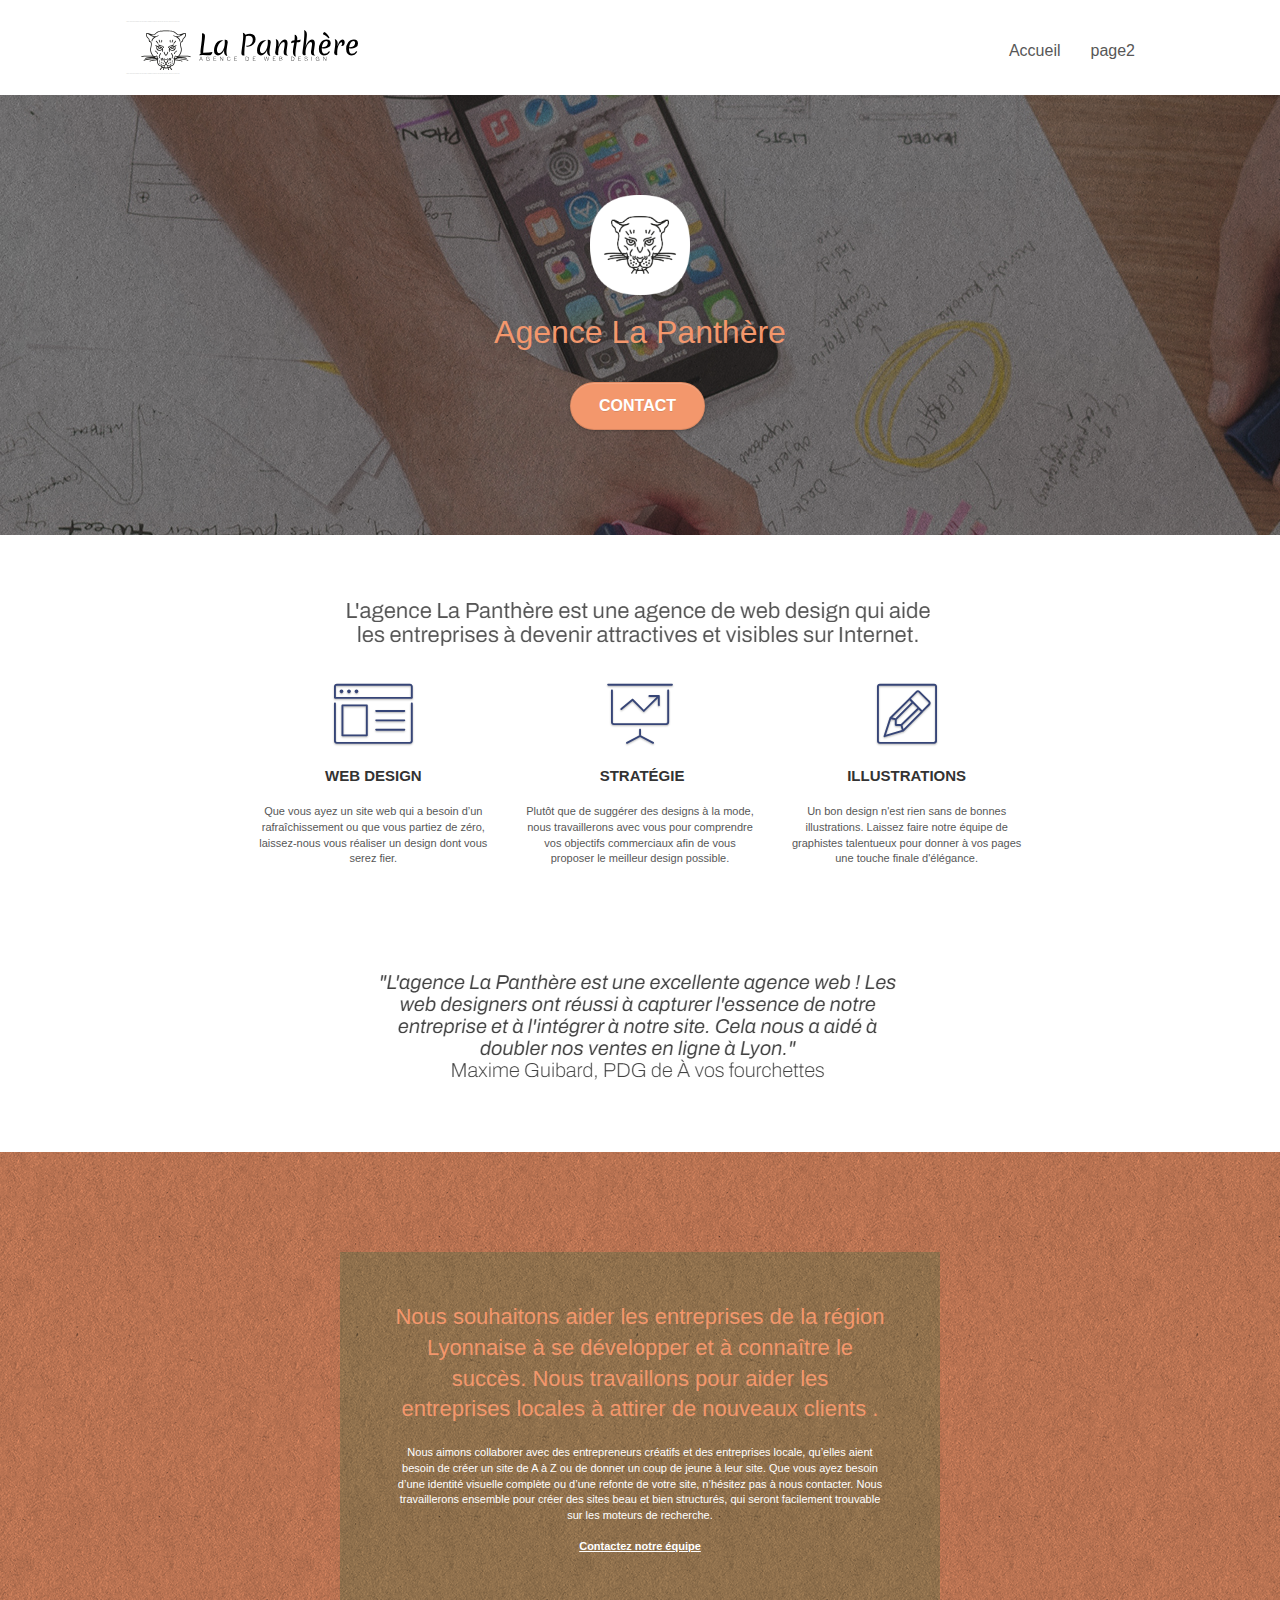
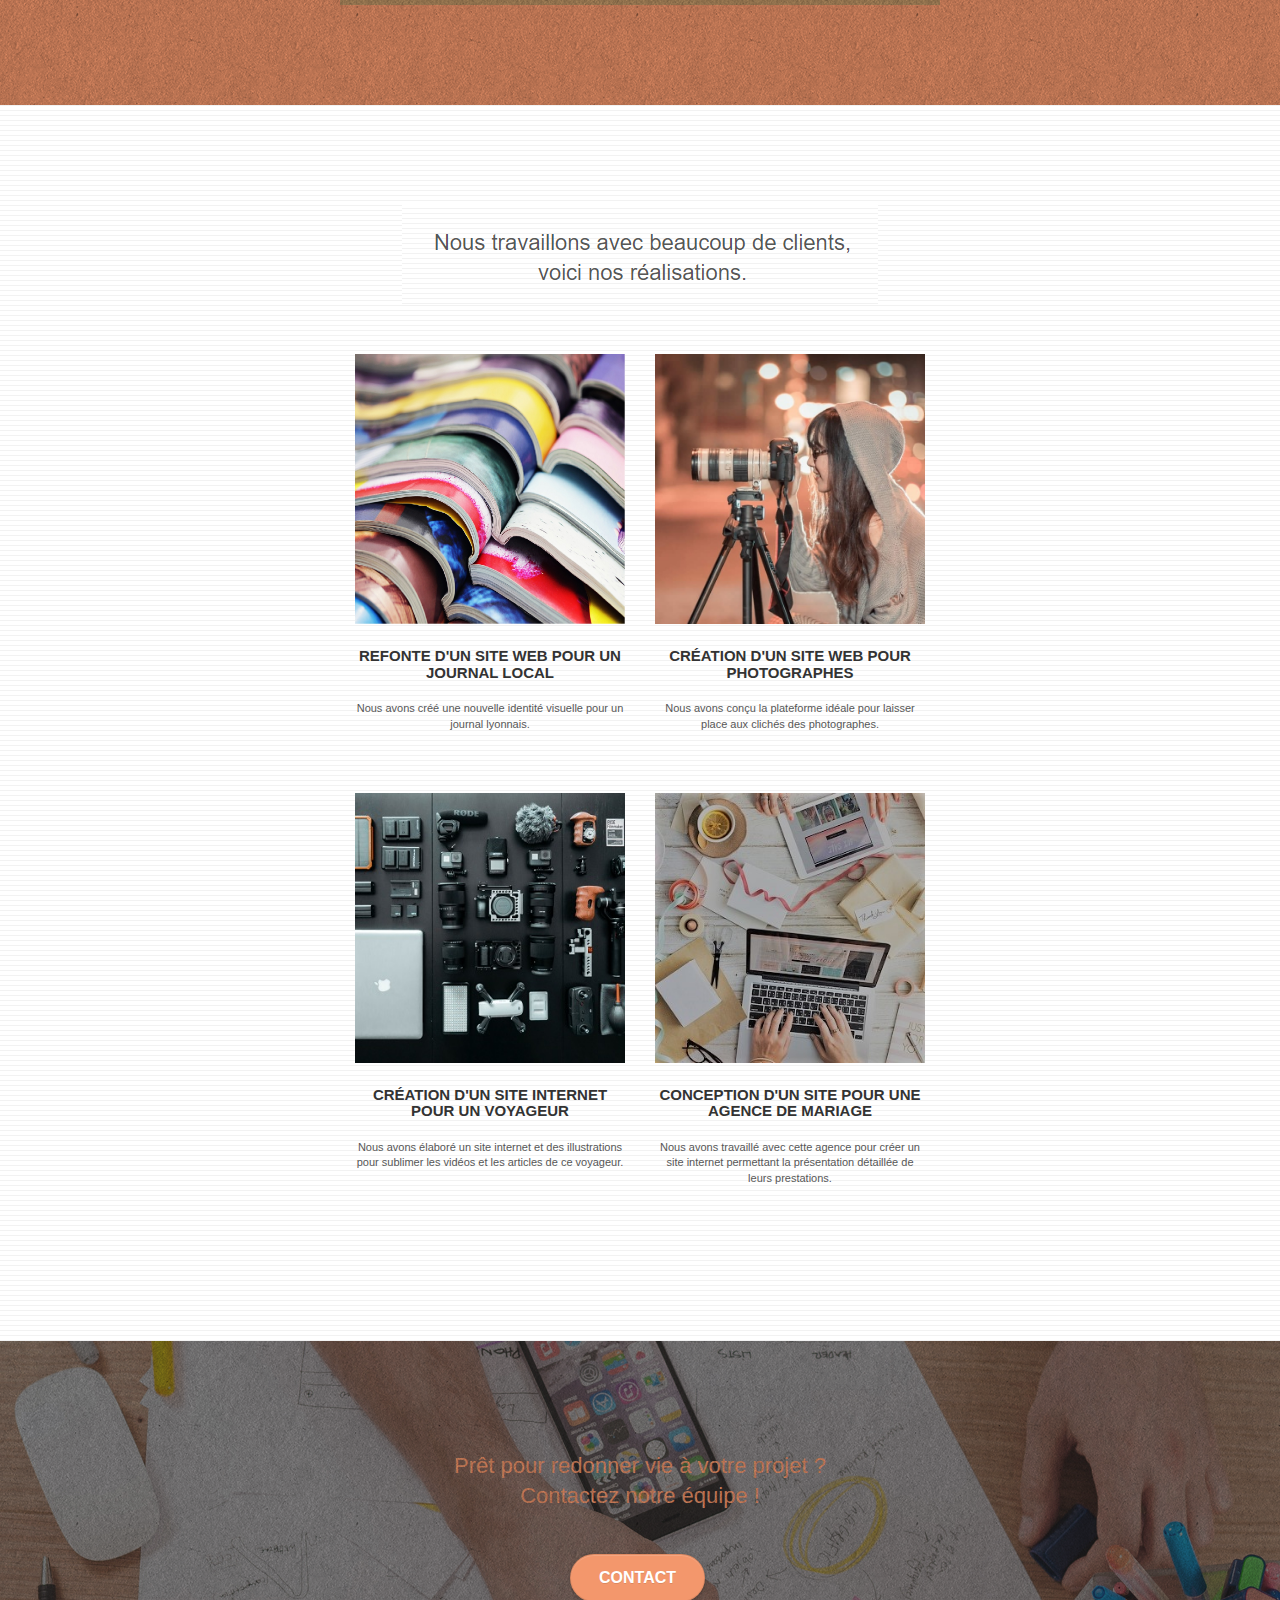
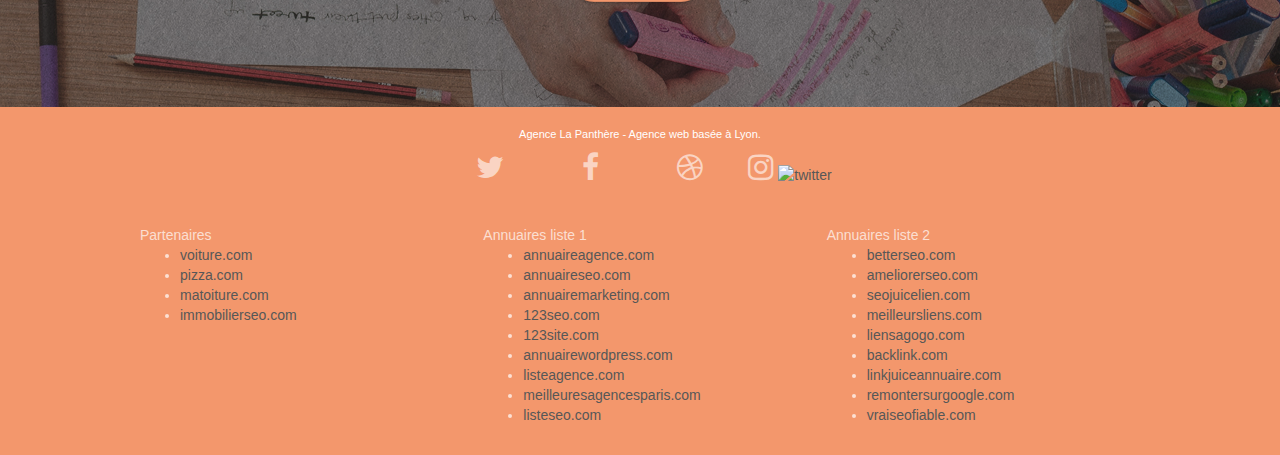
==== index.html @ 36a49a9f "Add files via upload" ====
<!doctype html>
<html lang="Default">

<head>
	<meta charset="utf-8">
	<meta name="keywords" content="seo, google, site web, site internet, agence design Lyon, agence design,">
	<meta name="description"
		content="L'agence La Panthère est une agence de web design qui aide les entreprises à devenir attractives et visibles">
	<meta name="viewport" content="width=device-width, initial-scale=1.0, viewport-fit=cover">
	<link rel="shortcut icon" type="image/png" href="/img/favicon.jpg">

	<link rel="stylesheet" type="text/css" href="./css/bootstrap.css">
	<link rel="stylesheet" type="text/css" href="style.css">
	<link rel="stylesheet" type="text/css" href="./css/font-awesome.css">
	<link rel="stylesheet" type="text/css" href="./css/et-line.css">


	<script src="./js/jquery-2.1.0.js"></script>
	<script src="./js/bootstrap.js"></script>
	<script src="./js/blocs.js"></script>
	<script src="./js/jquery.touchSwipe.js" defer></script>
	<script src="./js/gmaps.js"></script>

	<title>La Panthère</title>


	<!-- Analytics -->

	<!-- Analytics END -->

</head>

<body>
	<!-- Principal conteneur -->
	<div class="page-container">
		<header>
			<!-- bloc-0 -->
			<div class="bloc bgc-white l-bloc " id="bloc-0">
				<div class="container bloc-sm">

					<nav class="navbar row">
						<div class="navbar-header">
							<div class="keywords" style="color:#cccccc;font-size:1px;">Agence web à paris, stratégie
								web, web design, illustrations, design de site web, site web, web, internet, site
								internet, site</div>
							<a class="navbar-brand" href="index.html"><img src="img/agence-la-panthere-monochrome.svg"
									alt="paris web design logo agence web meilleure agence" height="40" /></a>
							<div class="keywords" style="color:#cccccc;font-size:1px;">Agence web à paris, stratégie
								web, web design, illustrations, design de site web, site web, web, internet, site
								internet, site</div>
							<button id="nav-toggle" type="button" class="ui-navbar-toggle navbar-toggle"
								data-toggle="collapse" data-target=".navbar-1">
								<span class="sr-only">Toggle navigation</span><span class="icon-bar"></span><span
									class="icon-bar"></span><span class="icon-bar"></span>
							</button>
						</div>
						<div class="collapse navbar-collapse navbar-1 special-dropdown-nav">
							<ul class="site-navigation nav navbar-nav">
								<li>
									<a href="index.html">Accueil</a>
								</li>
								<li>
								</li>
								<li>
									<a href="page2.html">page2</a>
								</li>
							</ul>
						</div>
					</nav>
				</div>
			</div>
		</header>
		<!-- bloc-0 END -->
		<section>
			<!-- bloc-1-presentation -->
			<div class="bloc bgc-dark-slate-blue bg-banniere d-bloc bg-t-edge bloc-bg-texture texture-paper b-parallax"
				id="bloc-1-hero">
				<div class="container bloc-lg">
					<div class="row tight-width-whitespace">
						<div class="col-sm-12">
							<img src="img/logo.png" class="center-block image-resize-mode" width="100"
								alt="Agence La Panthère, agence web paris, création logo paris" />
							<h1 class="text-center hero-bloc-text tc-white ">
								Agence La Panthère
							</h1>
							<div class="text-center">
								<a href="page2.html" class="btn btn-lg btn-clean btn-rd cta-hero btn-atomic-tangerine"
									id="cta-hero">Contact</a>
							</div>
						</div>
					</div>
				</div>
			</div>
			<!-- bloc-1-presentation END -->
		</section>
		<section>
			<!-- bloc-2-services -->
			<div class="bloc bgc-white l-bloc" id="bloc-2-services">
				<div class="container bloc-md">
					<div class="row">
						<div class="col-sm-12 text-center">
							<img alt="agence web, agence web paris, web design paris, stratégie web"
								src="img/title.png" />
						</div>
					</div>
					<div class="row voffset-lg med-width-whitespace">
						<div class="col-sm-4">
							<div class="text-center">
								<span class="et-icon-browser sm-shadow icon-dark-slate-blue icons icon-lg"></span>
							</div>
							<h3 class="mg-md text-center">
								Web design
							</h3>
							<p class="text-center ">
								Que vous ayez un site web qui a besoin d&rsquo;un rafraîchissement ou que vous partiez
								de
								zéro, laissez-nous vous réaliser un design dont vous serez fier.
							</p>
						</div>
						<div class="col-sm-4">
							<div class="text-center">
								<span class="et-icon-presentation sm-shadow icon-dark-slate-blue icons icon-lg"></span>
							</div>
							<h3 class="mg-md text-center">
								&nbsp;Stratégie
							</h3>
							<p class="text-center ">
								Plutôt que de suggérer des designs à la mode, nous travaillerons avec vous pour
								comprendre
								vos objectifs commerciaux afin de vous proposer le meilleur design possible.<br>
							</p>
						</div>
						<div class="col-sm-4">
							<div class="text-center">
								<span class="et-icon-edit sm-shadow icon-dark-slate-blue icons icon-lg"></span>
							</div>
							<h3 class="mg-md text-center">
								Illustrations
							</h3>
							<p class="text-center ">
								Un bon design n'est rien sans de bonnes illustrations. Laissez faire notre équipe de
								graphistes talentueux pour donner à vos pages une touche finale d'élégance.
							</p>
						</div>
					</div>
					<div class="row voffset-lg voffset">
						<div class="col-xs-12 col-md-8 col-md-offset-2 text-center">
							<img alt="agence web, agence web paris, web design paris, stratégie web"
								src="img/citation.png" />

						</div>
					</div>
				</div>
			</div>
			<!-- bloc-2-services END -->
		</section>
		<section>
			<!-- bloc-3-what-i-do -->
			<div class="bloc tc-white bgc-atomic-tangerine bg-presentation d-bloc bloc-bg-texture texture-paper b-parallax"
				id="bloc-3-what-i-do">
				<div class="container bloc-lg">
					<div class="row tight-width-whitespace black-background">
						<div class="col-sm-12">
							<h2 class="mg-md text-center tc-white">
								Nous souhaitons aider les entreprises de la région Lyonnaise à se développer et à
								connaître
								le succès. Nous travaillons pour aider les entreprises locales à attirer de nouveaux
								clients
								.<br>
							</h2>
							<p class="text-center white">
								Nous aimons collaborer avec des entrepreneurs créatifs et des entreprises locale,
								qu’elles
								aient besoin de créer un site de A à Z ou de donner un coup de jeune à leur site. Que
								vous
								ayez besoin d’une identité visuelle complète ou d’une refonte de votre site, n’hésitez
								pas à
								nous contacter. Nous travaillerons ensemble pour créer des sites beau et bien
								structurés,
								qui seront facilement trouvable sur les moteurs de recherche. <br><br><a
									class="ltc-white bold-link" href="page2.html">Contactez notre équipe</a><br>
							</p>
						</div>
					</div>
				</div>
			</div>
			<!-- bloc-3-what-i-do END -->
		</section>
		<section>
			<!-- bloc-4-portfolio -->
			<div class="bloc bgc-white bg-lines-h2-bg bg-repeat l-bloc" id="bloc-4-portfolio">
				<div class="container bloc-lg">
					<div class="row">
						<div class="col-sm-12 text-center">
							<img alt="agence web, agence web paris, web design paris, stratégie web"
								src="img/title2.png" />
						</div>
					</div>
					<div class="row tight-width-whitespace portfolio-row">
						<div class="col-sm-6">
							<a href="#" data-lightbox="img/1.jpg" data-gallery-id="gallery-1"
								data-caption="Refonte d'un site web pour un journal local" data-frame="snapshot-lb"><img
									src="img/1.jpg"
									alt="paris web design logo agence web meilleure agence et refonte site web journal"
									class="img-responsive portfolio-thumb" /></a>
							<h3 class="mg-md text-center">
								Refonte d'un site web pour un journal local
							</h3>
							<p class="text-center">
								Nous avons créé une nouvelle identité visuelle pour un journal lyonnais.
							</p>
						</div>
						<div class="col-sm-6">
							<a href="#" data-lightbox="img/2.jpg" data-gallery-id="gallery-1"
								data-caption="Création d'un site web pour photographes" data-frame="snapshot-lb"><img
									src="img/2.jpg" class="img-responsive portfolio-thumb"
									alt="paris web design logo agence web meilleure agence, Création d'un site web pour photographes" /></a>
							<h3 class="mg-md text-center">
								Création d'un site web pour photographes
							</h3>
							<p class="text-center">
								Nous avons conçu la plateforme idéale pour laisser place aux clichés des photographes.
							</p>
						</div>
					</div>
					<div class="row tight-width-whitespace portfolio-row">
						<div class="col-sm-6">
							<a href="#" data-lightbox="img/3.bmp" data-gallery-id="gallery-1"
								data-caption="Création d'un site internet pour un voyageur"
								data-frame="snapshot-lb"><img src="img/3.bmp" class="img-responsive portfolio-thumb"
									alt="paris web design logo agence web meilleure agence, Création d'un site web pour voyageur" /></a>
							<h3 class="mg-md text-center">
								Création d'un site internet pour un voyageur
							</h3>
							<p class="text-center">
								Nous avons élaboré un site internet et des illustrations pour sublimer les vidéos et les
								articles de ce voyageur.
							</p>
						</div>
						<div class="col-sm-6">
							<a href="#" data-lightbox="img/4.bmp" data-gallery-id="gallery-1"
								data-caption="Conception d'un site pour une agence de mariage"
								data-frame="snapshot-lb"><img src="img/4.bmp" class="img-responsive portfolio-thumb"
									alt="paris web design logo agence web meilleure agence, Création d'un site web pour agence de mariage" /></a>
							<h3 class="mg-md text-center">
								Conception d'un site pour une agence de mariage
							</h3>
							<p class="text-center">
								Nous avons travaillé avec cette agence pour créer un site internet permettant la
								présentation détaillée de leurs prestations.
							</p>
						</div>
					</div>
				</div>
			</div>
			<!-- bloc-4-portfolio END -->
		</section>
		<section>
			<!-- bloc-5-cta -->
			<div class="bloc bgc-dark-slate-blue bg-banniere d-bloc bloc-bg-texture texture-paper" id="bloc-5-cta">
				<div class="container bloc-lg">
					<div class="row">
						<h2 class="mg-md text-center tc-white">
							Prêt pour redonner vie à votre projet ?<br>Contactez notre équipe !
						</h2>
						<div class="col-sm-12 text-center">
							<a href="page2.html"
								class="btn btn-atomic-tangerine btn-clean btn-rd btn-lg cta-hero">Contact</a>
						</div>
					</div>
				</div>
			</div>
			<!-- bloc-5-cta END -->
		</section>
		<footer>
			<!-- Footer - bloc-8 -->
			<div class="bloc bgc-atomic-tangerine d-bloc" id="bloc-8">
				<div class="container bloc-sm">
					<div class="row">
						<div class="col-sm-12">
							<p class="text-center white">
								Agence La Panthère - Agence web basée à Lyon.<br>
							</p>
							<div class="row row-no-gutters social">
								<div class="col-sm-3">
									<div class="text-center">
										<a class="social" href="index.html"><span
												class="fa fa-twitter icon-md"></span></a>
									</div>
								</div>
								<div class="col-sm-3">
									<div class="text-center">
										<a class="social" href="index.html"><span
												class="fa fa-facebook icon-md"></span></a>
									</div>
								</div>
								<div class="col-sm-3">
									<div class="text-center">
										<a class="social" href="index.html"><span
												class="fa fa-dribbble icon-md"></span></a>
									</div>
								</div>
								<div class="col-sm-3">
									<div class="text-center">
										<a class="social" href="index.html"><span
												class="fa fa-instagram icon-md"></span></a>
										<a class="social" href="index.html"><img src="img/icons8-twitter.svg"
												alt="twitter" /></a>
									</div>
								</div>
								<div class="keywords" style="color:#F3976C;">Agence web à paris, stratégie web, web
									design,
									illustrations, design de site web, site web, web, internet, site internet, site
								</div>
							</div>
							<div class="row">
								<div class="col-sm-4">
									Partenaires
									<ul>
										<li><a href="voiture.com">voiture.com</a></li>
										<li><a href="pizza.com">pizza.com</a></li>
										<li><a href="matoiture.com">matoiture.com</a></li>
										<li><a href="immobilierseo.com">immobilierseo.com</a></li>
									</ul>
								</div>
								<div class="col-sm-4">
									Annuaires liste 1
									<ul>
										<li><a href="annuaireagence.com">annuaireagence.com</a></li>
										<li><a href="annuaireseo.com">annuaireseo.com</a></li>
										<li><a href="annuairemarketing.com">annuairemarketing.com</a></li>
										<li><a href="123seoture.com">123seo.com</a></li>
										<li><a href="123site.com">123site.com</a></li>
										<li><a href="annuairewordpress.com">annuairewordpress.com</a></li>
										<li><a href="listeagence.com">listeagence.com</a></li>
										<li><a href="meilleuresagencesparis.com">meilleuresagencesparis.com</a></li>
										<li><a href="listeseo.com">listeseo.com</a></li>
									</ul>
								</div>
								<div class="col-sm-4">
									Annuaires liste 2
									<ul>
										<li><a href="betterseo.com">betterseo.com</a></li>
										<li><a href="ameliorerseo.com">ameliorerseo.com</a></li>
										<li><a href="seojuicelien.com">seojuicelien.com</a></li>
										<li><a href="meilleursliens.com">meilleursliens.com</a></li>
										<li><a href="liensagogo.com">liensagogo.com</a></li>
										<li><a href="backlink.com">backlink.com</a></li>
										<li><a href="linkjuiceannuaire.com">linkjuiceannuaire.com</a></li>
										<li><a href="remontersurgoogle.com">remontersurgoogle.com</a></li>
										<li><a href="vraiseofiable.com">vraiseofiable.com</a></li>
									</ul>
								</div>
							</div>
						</div>
					</div>
				</div>
			</div>
			<!-- Footer - bloc-8 END -->
		</footer>
	</div>
	<!-- Principal conteneur END -->


</body>

</html>
---- style.css ----
body {
    margin: 0;
    padding: 0;
    background: #FFF;
    overflow-x: hidden;
    -webkit-font-smoothing: antialiased;
    -moz-osx-font-smoothing: grayscale;
}

a,
button {
    transition: all .3s ease-in-out;
    outline: none!important;
}

a:hover {
    text-decoration: none;
    cursor: pointer;
}

#page-loading-blocs-notifaction {
    position: fixed;
    top: 0;
    bottom: 0;
    width: 100%;
    z-index: 100000;
    background: #FFFFFF url("img/pageload-spinner.gif") no-repeat center center;
}

.bloc {
    width: 100%;
    clear: both;
    background: 50% 50% no-repeat;
    padding: 0 50px;
    -webkit-background-size: cover;
    -moz-background-size: cover;
    -o-background-size: cover;
    background-size: cover;
    position: relative;
}

.bloc .container {
    padding-left: 0;
    padding-right: 0;
}

.bloc-lg {
    padding: 100px 50px;
}

.bloc-md {
    padding: 50px;
}

.bloc-sm {
    padding: 20px 50px;
}

.bg-center,
.bg-l-edge,
.bg-r-edge,
.bg-t-edge,
.bg-b-edge,
.bg-tl-edge,
.bg-bl-edge,
.bg-tr-edge,
.bg-br-edge,
.bg-repeat {
    -webkit-background-size: auto!important;
    -moz-background-size: auto!important;
    -o-background-size: auto!important;
    background-size: auto!important;
}

.bg-repeat {
    background: repeat;
}

.bg-t-edge {
    background: top no-repeat;
}

.bloc-bg-texture::before {
    content: "";
    background-size: 2px 2px;
    position: absolute;
    top: 0;
    bottom: 0;
    left: 0;
    right: 0;
}

.texture-paper::before {
    background: url("img/texture-paper.png");
    background-size: 280px 280px;
}

.b-parallax {
    background-attachment: fixed;
}

.d-bloc {
    color: rgba(255, 255, 255, .7);
}

.d-bloc button:hover {
    color: rgba(255, 255, 255, .9);
}

.d-bloc .icon-round,
.d-bloc .icon-square,
.d-bloc .icon-rounded,
.d-bloc .icon-semi-rounded-a,
.d-bloc .icon-semi-rounded-b {
    border-color: rgba(255, 255, 255, .9);
}

.d-bloc .divider-h span {
    border-color: rgba(255, 255, 255, .2);
}

.d-bloc .a-btn,
.d-bloc .navbar a,
.d-bloc .navbar-brand,
.d-bloc a .icon-sm,
.d-bloc a .icon-md,
.d-bloc a .icon-lg,
.d-bloc a .icon-xl,
.d-bloc h1 a,
.d-bloc h2 a,
.d-bloc h3 a,
.d-bloc h4 a,
.d-bloc h5 a,
.d-bloc h6 a,
.d-bloc p a {
    color: rgba(255, 255, 255, .6);
}

.d-bloc .a-btn:hover,
.d-bloc .navbar a:hover,
.d-bloc .navbar-brand:hover,
.d-bloc a:hover .icon-sm,
.d-bloc a:hover .icon-md,
.d-bloc a:hover .icon-lg,
.d-bloc a:hover .icon-xl,
.d-bloc h1 a:hover,
.d-bloc h2 a:hover,
.d-bloc h3 a:hover,
.d-bloc h4 a:hover,
.d-bloc h5 a:hover,
.d-bloc h6 a:hover,
.d-bloc p a:hover {
    color: rgba(255, 255, 255, 1);
}

.d-bloc .navbar-toggle .icon-bar {
    background: rgba(255, 255, 255, 1);
}

.d-bloc .btn-wire,
.d-bloc .btn-wire:hover {
    color: rgba(255, 255, 255, 1);
    border-color: rgba(255, 255, 255, 1);
}

.d-bloc .panel {
    color: rgba(0, 0, 0, .5);
}

.d-bloc .panel button:hover {
    color: rgba(0, 0, 0, .7);
}

.d-bloc .panel icon {
    border-color: rgba(0, 0, 0, .7);
}

.d-bloc .panel .divider-h span {
    border-color: rgba(0, 0, 0, .1);
}

.d-bloc .panel .a-btn {
    color: rgba(0, 0, 0, .6);
}

.d-bloc .panel .a-btn:hover {
    color: rgba(0, 0, 0, 1);
}

.d-bloc .panel .btn-wire,
.d-bloc .panel .btn-wire:hover {
    color: rgba(0, 0, 0, .7);
    border-color: rgba(0, 0, 0, .3);
}

.d-bloc .panel,
.l-bloc {
    color: rgba(0, 0, 0, .5);
}

.d-bloc .panel button:hover,
.l-bloc button:hover {
    color: rgba(0, 0, 0, .7);
}

.l-bloc .icon-round,
.l-bloc .icon-square,
.l-bloc .icon-rounded,
.l-bloc .icon-semi-rounded-a,
.l-bloc .icon-semi-rounded-b {
    border-color: rgba(0, 0, 0, .7);
}

.d-bloc .panel .divider-h span,
.l-bloc .divider-h span {
    border-color: rgba(0, 0, 0, .1);
}

.d-bloc .panel .a-btn,
.l-bloc .a-btn,
.l-bloc .navbar a,
.l-bloc .navbar-brand,
.l-bloc a .icon-sm,
.l-bloc a .icon-md,
.l-bloc a .icon-lg,
.l-bloc a .icon-xl,
.l-bloc h1 a,
.l-bloc h2 a,
.l-bloc h3 a,
.l-bloc h4 a,
.l-bloc h5 a,
.l-bloc h6 a,
.l-bloc p a {
    color: rgba(0, 0, 0, .6);
}

.d-bloc .panel .a-btn:hover,
.l-bloc .a-btn:hover,
.l-bloc .navbar a:hover,
.l-bloc .navbar-brand:hover,
.l-bloc a:hover .icon-sm,
.l-bloc a:hover .icon-md,
.l-bloc a:hover .icon-lg,
.l-bloc a:hover .icon-xl,
.l-bloc h1 a:hover,
.l-bloc h2 a:hover,
.l-bloc h3 a:hover,
.l-bloc h4 a:hover,
.l-bloc h5 a:hover,
.l-bloc h6 a:hover,
.l-bloc p a:hover {
    color: rgba(0, 0, 0, 1);
}

.l-bloc .navbar-toggle .icon-bar {
    color: rgba(0, 0, 0, .6);
}

.d-bloc .panel .btn-wire,
.d-bloc .panel .btn-wire:hover,
.l-bloc .btn-wire,
.l-bloc .btn-wire:hover {
    color: rgba(0, 0, 0, .7);
    border-color: rgba(0, 0, 0, .3);
}

.voffset {
    margin-top: 30px;
}

.voffset-lg {
    margin-top: 80px;
}

.row-no-gutters {
    margin-right: 0;
    margin-left: 0;
}

.row.row-no-gutters > [class^="col-"],
.row.row-no-gutters > [class*=" col-"] {
    padding-right: 0;
    padding-left: 0;
}

#bloc-1-hero h1 {
    font-size: 32px;
}

.navbar {
    margin-bottom: 0;
    z-index: 1;
}

.navbar-brand {
    height: auto;
    padding: 3px 15px;
    font-size: 25px;
    font-weight: normal;
    font-weight: 600;
    line-height: 44px;
}

.navbar-brand img {
    max-height: 200px;
    margin: 0 5px 0 0;
    display: inline;
}

.navbar-brand img[src$=svg] {
    min-width: 100px;
}

.nav-center .navbar-brand img {
    margin: 0;
}

.navbar .nav {
    padding-top: 2px;
    margin-right: -16px;
    float: right;
    z-index: 1;
}

.nav > li {
    float: left;
    margin-top: 4px;
    font-size: 16px;
}

.navbar-nav .open .dropdown-menu > li > a {
    text-align: inherit;
}

.nav > li a:hover,
.nav > li a:focus {
    background: transparent;
}

.navbar-toggle {
    margin: 10px 10px 0 0;
    border: 0px;
}

.navbar-toggle:hover {
    background: transparent!important;
}

.navbar-toggle .icon-bar {
    background-color: rgba(0, 0, 0, .5);
    width: 26px;
}

.nav-invert .navbar .nav {
    float: left;
}

.nav-invert .navbar-header,
.nav-invert .navbar-brand {
    float: right;
    position: relative;
    z-index: 2;
}

@media (min-width: 768px) {
    .site-navigation {
        position: absolute;
        top: 50%;
        right: 20px;
        transform: translate(0, -50%);
        -webkit-transform: translateY(-50%);
    }
    .nav > li .dropdown-menu a,
    .nav > li .dropdown-menu a:hover {
        color: #484848;
    }
    .nav-invert .site-navigation {
        left: 0;
        right: 0;
    }
    .nav-center {
        text-align: center;
    }
    .nav-center .navbar-header {
        width: 100%;
    }
    .nav-center .navbar-header,
    .nav-center .navbar-brand,
    .nav-center .nav > li {
        float: none;
        display: inline-block;
    }
    .nav-center .site-navigation {
        position: relative;
        width: 100%;
        right: 0;
        margin-right: 0px;
        margin-top: 20px;
    }
    .nav-center.mini-nav .navbar-toggle {
        float: none;
        margin: 10px auto 0;
    }
}

.nav > li > .dropdown a {
    background: none!important;
    display: block;
    padding: 14px 15px;
}

nav .caret {
    margin: 0 5px;
}

.dropdown-menu .dropdown-menu {
    top: -8px;
    left: 100%;
}

.dropdown-menu .dropmenu-flow-right {
    top: 100%;
    left: 0;
    margin-left: -1px;
    border-top-left-radius: 0;
    border-top-right-radius: 0;
}

.dropdown-menu .dropdown span {
    border: 4px solid black;
    border-top-color: transparent;
    border-right-color: transparent;
    border-bottom-color: transparent;
    margin: 6px -5px 0 0!important;
    float: right;
}

.mg-md {
    margin-top: 10px;
    margin-bottom: 20px;
}

.mg-lg {
    margin-top: 10px;
    margin-bottom: 40px;
}

.btn {
    margin: 0 5px 5px 0;
}

.btn.pull-right {
    margin: 0 0 5px 5px;
}

.btn-d,
.btn-d:hover,
.btn-d:focus {
    color: #FFF;
    background: rgba(0, 0, 0, .3);
}

button {
    outline: none!important;
}

.btn-rd {
    border-radius: 40px;
}

.btn-clean {
    border: 1px solid rgba(0, 0, 0, .08);
    border-bottom-color: rgba(0, 0, 0, .1);
    text-shadow: 0 1px 0 rgba(0, 0, 1, .1);
    box-shadow: 0 1px 3px rgba(0, 0, 1, .25), inset 0 1px 0 0 rgba(255, 255, 255, .15);
}

.icon-md {
    font-size: 30px!important;
}

.icon-lg {
    font-size: 60px!important;
}

.sm-shadow {
    text-shadow: 0 1px 2px rgba(0, 0, 0, .3);
}

.panel-sq,
.panel-sq .panel-heading,
.panel-sq .panel-footer {
    border-radius: 0;
}

.panel-rd {
    border-radius: 30px;
}

.panel-rd .panel-heading {
    border-radius: 29px 29px 0 0;
}

.panel-rd .panel-footer {
    border-radius: 0 0 29px 29px;
}

.form-control {
    border-color: rgba(0, 0, 0, .1);
    box-shadow: none;
}

.scrollToTop {
    width: 40px;
    height: 40px;
    position: fixed;
    bottom: 20px;
    right: 20px;
    opacity: 0;
    z-index: 500;
    transition: all .3s ease-in-out;
}

.scrollToTop span {
    margin-top: 6px;
}

.showScrollTop {
    font-size: 14px;
    opacity: 1;
}

a[data-lightbox] {
    position: relative;
    display: block;
    text-align: center;
}

a[data-lightbox]:hover::before {
    content: "+";
    font-family: "HelveticaNeue-Light", "Helvetica Neue Light", "Helvetica Neue", Helvetica, Arial;
    font-size: 32px;
    width: 50px;
    height: 50px;
    margin-left: -25px;
    border-radius: 50%;
    background: rgba(0, 0, 0, .6);
    color: #FFF;
    font-weight: 100;
    z-index: 1;
    position: absolute;
    top: 50%;
    transform: translateY(-50%);
    -webkit-transform: translateY(-50%);
}

a[data-lightbox]:hover img {
    opacity: 0.6;
    -webkit-animation-fill-mode: none;
    animation-fill-mode: none;
}

#lightbox-modal {
    display: flex;
    align-items: center;
}

#lightbox-modal .modal-dialog {
    width: 90%;
    max-width: 900px;
    margin: 0 auto 0;
}

#lightbox-modal .modal-dialog img {
    max-height: 90vh;
    margin: 0 auto;
}

.lightbox-caption {
    padding: 20px;
    color: #FFF;
    background: rgba(0, 0, 0, .5);
    position: absolute;
    left: 15px;
    right: 15px;
    bottom: 5px;
}

.close-lightbox {
    color: #FFF;
    font-size: 30px;
    position: absolute;
    top: 20px;
    right: 20px;
    z-index: 20;
    background: rgba(0, 0, 0, .5);
    border: none;
    line-height: 30px;
    padding: 0 9px 5px;
    opacity: 0.3;
}

.close-lightbox:hover,
.next-lightbox:hover,
.prev-lightbox:hover {
    opacity: 1.0;
    color: #FFF;
}

.next-lightbox,
.prev-lightbox {
    font-size: 20px;
    color: rgba(255, 255, 255, .9);
    background: rgba(0, 0, 0, .5);
    transition: all .2s ease-in-out;
    position: absolute;
    top: 45%;
    z-index: 1;
    opacity: 0.4;
}

.next-lightbox {
    padding: 6px 8px 1px 13px;
    right: 25px;
}

.prev-lightbox {
    padding: 6px 13px 1px 10px;
    left: 25px;
}

.snapshot-lb .modal-body {
    padding-bottom: 45px;
}

.snapshot-lb .lightbox-caption {
    padding: 0;
    color: rgba(0, 0, 0, .5);
    background: none;
}

h1,
h2,
h3,
h4,
h5,
h6,
p,
label,
.btn,
a {
    font-family: "helvetica";
    font-weight: 400;
    color: #575757!important;
}

.container {
    max-width: 1000px;
}

.hero-bloc-text {
    font-size: 38px;
}

.hero-bloc-text-sub {
    font-size: 36px;
}

.statement-bloc-text {
    line-height: 26px;
    font-style: italic;
    font-size: 20px;
    text-align: center;
    font-weight: lighter;
    max-width: 520px;
    margin: auto auto auto auto;
}

p {
    font-size: 11px;
}

.tight-width-whitespace {
    max-width: 600px;
    margin: auto auto auto auto;
}

.h1 {
    font-size: 20px;
    font-family: "Open Sans";
}

.cta-hero {
    margin-top: 22px;
    color: #FFFFFF!important;
    text-transform: uppercase;
    padding: 12px 28px 12px 28px;
    font-size: 16px;
    font-weight: 700;
}

.social {
    max-width: 400px;
    margin: auto auto auto auto;
}

h2 {
    font-size: 22px;
    line-height: 1.4em;
}

h3 {
    font-size: 15px;
    text-transform: uppercase;
    font-weight: 700;
    color: #333333!important;
}

.med-width-whitespace {
    max-width: 800px;
    margin: auto auto auto auto;
    box-shadow: 0px 0px 0px #000000;
}

h1 {
    color: #333333!important;
}

h4 {
    color: #333333!important;
}

.icons {
    margin-bottom: 14px;
    margin-top: 24px;
}

.white {
    color: #FFFFFF!important;
}

.portfolio-thumb {
    margin-bottom: 24px;
}

.portfolio-row {
    margin-bottom: 44px;
    margin-top: 50px;
}

.avatar {
    box-shadow: 0px 4px 9px rgba(0, 0, 0, 0.3);
}

.black-background {
    background-color: rgba(165, 147, 99, 0.7);
    padding: 40px 40px 40px 40px;
}

.bold-link {
    font-weight: 900;
    text-decoration: underline!important;
}

.bgc-white {
    background-color: #FFFFFF;
}

.bgc-dark-slate-blue {
    background-color: #364577;
}

.bgc-atomic-tangerine {
    background-color: #F3976C;
}

.tc-white {
    color: #F3976C!important;
}

.btn-atomic-tangerine {
    background: #F3976C;
    color: #FFFFFF!important;
}

.btn-atomic-tangerine:hover {
    background: #c27956!important;
    color: #FFFFFF!important;
}

.ltc-white {
    color: #FFFFFF!important;
}

.ltc-white:hover {
    color: #cccccc!important;
}

.ltc-atomic-tangerine {
    color: #F3976C!important;
}

.ltc-atomic-tangerine:hover {
    color: #c27956!important;
}

.icon-dark-slate-blue {
    color: #364577!important;
    border-color: #364577!important;
}

.bg-dots-bg {
    background-image: url("img/dots-bg.png");
}

.bg-lines-h2-bg {
    background-image: url("img/lines-h2-bg.png");
}

.bg-banniere {
    background-image: url("img/agence-la-panthere.jpg");
}

.bg-presentation {
    background-image: url("img/image-de-presentation.bmp");
}

@media (max-width: 1024px) {
    .bloc {
        padding-left: 20px;
        padding-right: 20px;
    }
    .bloc.full-width-bloc,
    .bloc-tile-2.full-width-bloc .container,
    .bloc-tile-3.full-width-bloc .container,
    .bloc-tile-4.full-width-bloc .container {
        padding-left: 0;
        padding-right: 0;
    }
}

@media (max-width: 992px) and (min-width: 768px) {
    .navbar .nav {
        max-width: 80%
    }
    .nav-center.navbar .nav {
        max-width: 100%
    }
}

@media only screen and (min-device-width: 768px) and (max-device-width: 1024px) and (orientation: landscape) {
    .b-parallax {
        background-attachment: scroll;
    }
}

@media only screen and (min-device-width: 1024px) and (max-device-width: 1366px) and (-webkit-min-device-pixel-ratio: 1.5) {
    .b-parallax {
        background-attachment: scroll;
    }
}

@media (max-width: 991px) {
    .container {
        width: 100%;
    }
    .b-parallax {
        background-attachment: scroll;
    }
    .page-container,
    #hero-bloc {
        overflow-x: hidden;
        position: relative;
    }
    .bloc {
        padding-left: constant(safe-area-inset-left);
        padding-right: constant(safe-area-inset-right);
    }
    .bloc-group,
    .bloc-group .bloc {
        display: block;
        width: 100%;
    }
    .bloc-fill-screen .fill-bloc-top-edge,
    .bloc-fill-screen .fill-bloc-bottom-edge {
        padding: 0 20px;
        padding-left: constant(safe-area-inset-left);
        padding-right: constant(safe-area-inset-right);
    }
}

@media (max-width: 767px) {
    .page-container {
        overflow-x: hidden;
        position: relative;
    }
    h1,
    h2,
    h3,
    h4,
    h5,
    h6,
    p,
    #disqus_thread {
        padding-left: 10px!important;
        padding-right: 10px!important;
    }
    .b-parallax {
        background-attachment: scroll;
    }
    .navbar .nav {
        padding-top: 0;
        border-top: 1px solid rgba(0, 0, 0, .2);
        float: none!important;
    }
    .navbar.row {
        margin-left: 0;
        margin-right: 0;
    }
    .site-navigation {
        position: inherit;
        transform: none;
        -webkit-transform: none;
        -ms-transform: none;
    }
    .nav > li {
        margin-top: 0;
        border-bottom: 1px solid rgba(0, 0, 0, .1);
        background: rgba(0, 0, 0, .05);
        text-align: left;
        padding-left: 15px;
        width: 100%;
    }
    .nav > li:hover {
        background: rgba(0, 0, 0, .08);
    }
    .dropdown .dropdown a .caret {
        float: none;
        margin: 5px 0 0 10px!important;
        border: 4px solid black;
        border-bottom-color: transparent;
        border-right-color: transparent;
        border-left-color: transparent;
    }
    #hero-bloc .navbar .nav {
        background: rgba(0, 0, 0, .8);
    }
    #hero-bloc .navbar .nav a {
        color: rgba(255, 255, 255, .6);
    }
    .hero {
        padding: 50px 0;
    }
    .hero-nav {
        left: -1px;
        right: -1px;
    }
    .navbar-collapse {
        padding: 0;
        overflow-x: hidden;
        -webkit-box-shadow: none;
        box-shadow: none;
    }
    .navbar-brand img {
        max-height: 40px;
        width: auto;
    }
    .nav-invert .navbar-header {
        float: none;
        width: 100%;
    }
    .nav-invert .navbar-toggle {
        float: left;
        margin-left: 10px;
    }
    .bloc {
        padding-left: 0;
        padding-right: 0;
    }
    .bloc-xxl,
    .bloc-xl,
    .bloc-lg {
        padding: 40px 0;
    }
    .bloc-sm,
    .bloc-md {
        padding-left: 0;
        padding-right: 0;
    }
    .bloc-tile-2 .container,
    .bloc-tile-3 .container,
    .bloc-tile-4 .container,
    .bloc-fill-screen .fill-bloc-top-edge,
    .bloc-fill-screen .fill-bloc-bottom-edge {
        padding-left: 0;
        padding-right: 0;
    }
    .a-block {
        padding: 0 10px;
    }
    .btn-dwn {
        display: none;
    }
    .voffset {
        margin-top: 5px;
    }
    .voffset-md {
        margin-top: 20px;
    }
    .voffset-lg {
        margin-top: 30px;
    }
    form {
        padding: 5px;
    }
    .close-lightbox {
        display: inline-block;
    }
    .blocsapp-device-iphone5 {
        background-size: 216px 425px;
        padding-top: 60px;
        width: 216px;
        height: 425px;
    }
    .blocsapp-device-iphone5 img {
        width: 180px;
        height: 320px;
    }
}

@media (max-width: 400px) {
    .bloc {
        padding-left: 0;
        padding-right: 0;
    }
}

@media (max-width: 767px) {
    .bloc-mob-center-text {
        text-align: center;
    }
}
---- css/et-line.css ----
@font-face {
    font-family: et-line;
    src: url(../fonts/et-line.eot);
    src: url(../fonts/et-line.eot?#iefix) format('embedded-opentype'), url(../fonts/et-line.woff) format('woff'), url(../fonts/et-line.ttf) format('truetype'), url(../fonts/et-line.svg#et-line) format('svg');
    font-weight: 400;
    font-style: normal
}

.et-icon-adjustments,
.et-icon-alarmclock,
.et-icon-anchor,
.et-icon-aperture,
.et-icon-attachment,
.et-icon-bargraph,
.et-icon-basket,
.et-icon-beaker,
.et-icon-bike,
.et-icon-book-open,
.et-icon-briefcase,
.et-icon-browser,
.et-icon-calendar,
.et-icon-camera,
.et-icon-caution,
.et-icon-chat,
.et-icon-circle-compass,
.et-icon-clipboard,
.et-icon-clock,
.et-icon-cloud,
.et-icon-compass,
.et-icon-desktop,
.et-icon-dial,
.et-icon-document,
.et-icon-documents,
.et-icon-download,
.et-icon-dribbble,
.et-icon-edit,
.et-icon-envelope,
.et-icon-expand,
.et-icon-facebook,
.et-icon-flag,
.et-icon-focus,
.et-icon-gears,
.et-icon-genius,
.et-icon-gift,
.et-icon-global,
.et-icon-globe,
.et-icon-googleplus,
.et-icon-grid,
.et-icon-happy,
.et-icon-hazardous,
.et-icon-heart,
.et-icon-hotairballoon,
.et-icon-hourglass,
.et-icon-key,
.et-icon-laptop,
.et-icon-layers,
.et-icon-lifesaver,
.et-icon-lightbulb,
.et-icon-linegraph,
.et-icon-linkedin,
.et-icon-lock,
.et-icon-magnifying-glass,
.et-icon-map,
.et-icon-map-pin,
.et-icon-megaphone,
.et-icon-mic,
.et-icon-mobile,
.et-icon-newspaper,
.et-icon-notebook,
.et-icon-paintbrush,
.et-icon-paperclip,
.et-icon-pencil,
.et-icon-phone,
.et-icon-picture,
.et-icon-pictures,
.et-icon-piechart,
.et-icon-presentation,
.et-icon-pricetags,
.et-icon-printer,
.et-icon-profile-female,
.et-icon-profile-male,
.et-icon-puzzle,
.et-icon-quote,
.et-icon-recycle,
.et-icon-refresh,
.et-icon-ribbon,
.et-icon-rss,
.et-icon-sad,
.et-icon-scissors,
.et-icon-scope,
.et-icon-search,
.et-icon-shield,
.et-icon-speedometer,
.et-icon-strategy,
.et-icon-streetsign,
.et-icon-tablet,
.et-icon-target,
.et-icon-telescope,
.et-icon-toolbox,
.et-icon-tools,
.et-icon-tools-2,
.et-icon-trophy,
.et-icon-tumblr,
.et-icon-twitter,
.et-icon-upload,
.et-icon-video,
.et-icon-wallet,
.et-icon-wine {
    font-family: et-line;
    speak: none;
    font-style: normal;
    font-weight: 400;
    font-variant: normal;
    text-transform: none;
    line-height: 1;
    -webkit-font-smoothing: antialiased;
    -moz-osx-font-smoothing: grayscale;
    display: inline-block
}

.et-icon-mobile:before {
    content: "\e000"
}

.et-icon-laptop:before {
    content: "\e001"
}

.et-icon-desktop:before {
    content: "\e002"
}

.et-icon-tablet:before {
    content: "\e003"
}

.et-icon-phone:before {
    content: "\e004"
}

.et-icon-document:before {
    content: "\e005"
}

.et-icon-documents:before {
    content: "\e006"
}

.et-icon-search:before {
    content: "\e007"
}

.et-icon-clipboard:before {
    content: "\e008"
}

.et-icon-newspaper:before {
    content: "\e009"
}

.et-icon-notebook:before {
    content: "\e00a"
}

.et-icon-book-open:before {
    content: "\e00b"
}

.et-icon-browser:before {
    content: "\e00c"
}

.et-icon-calendar:before {
    content: "\e00d"
}

.et-icon-presentation:before {
    content: "\e00e"
}

.et-icon-picture:before {
    content: "\e00f"
}

.et-icon-pictures:before {
    content: "\e010"
}

.et-icon-video:before {
    content: "\e011"
}

.et-icon-camera:before {
    content: "\e012"
}

.et-icon-printer:before {
    content: "\e013"
}

.et-icon-toolbox:before {
    content: "\e014"
}

.et-icon-briefcase:before {
    content: "\e015"
}

.et-icon-wallet:before {
    content: "\e016"
}

.et-icon-gift:before {
    content: "\e017"
}

.et-icon-bargraph:before {
    content: "\e018"
}

.et-icon-grid:before {
    content: "\e019"
}

.et-icon-expand:before {
    content: "\e01a"
}

.et-icon-focus:before {
    content: "\e01b"
}

.et-icon-edit:before {
    content: "\e01c"
}

.et-icon-adjustments:before {
    content: "\e01d"
}

.et-icon-ribbon:before {
    content: "\e01e"
}

.et-icon-hourglass:before {
    content: "\e01f"
}

.et-icon-lock:before {
    content: "\e020"
}

.et-icon-megaphone:before {
    content: "\e021"
}

.et-icon-shield:before {
    content: "\e022"
}

.et-icon-trophy:before {
    content: "\e023"
}

.et-icon-flag:before {
    content: "\e024"
}

.et-icon-map:before {
    content: "\e025"
}

.et-icon-puzzle:before {
    content: "\e026"
}

.et-icon-basket:before {
    content: "\e027"
}

.et-icon-envelope:before {
    content: "\e028"
}

.et-icon-streetsign:before {
    content: "\e029"
}

.et-icon-telescope:before {
    content: "\e02a"
}

.et-icon-gears:before {
    content: "\e02b"
}

.et-icon-key:before {
    content: "\e02c"
}

.et-icon-paperclip:before {
    content: "\e02d"
}

.et-icon-attachment:before {
    content: "\e02e"
}

.et-icon-pricetags:before {
    content: "\e02f"
}

.et-icon-lightbulb:before {
    content: "\e030"
}

.et-icon-layers:before {
    content: "\e031"
}

.et-icon-pencil:before {
    content: "\e032"
}

.et-icon-tools:before {
    content: "\e033"
}

.et-icon-tools-2:before {
    content: "\e034"
}

.et-icon-scissors:before {
    content: "\e035"
}

.et-icon-paintbrush:before {
    content: "\e036"
}

.et-icon-magnifying-glass:before {
    content: "\e037"
}

.et-icon-circle-compass:before {
    content: "\e038"
}

.et-icon-linegraph:before {
    content: "\e039"
}

.et-icon-mic:before {
    content: "\e03a"
}

.et-icon-strategy:before {
    content: "\e03b"
}

.et-icon-beaker:before {
    content: "\e03c"
}

.et-icon-caution:before {
    content: "\e03d"
}

.et-icon-recycle:before {
    content: "\e03e"
}

.et-icon-anchor:before {
    content: "\e03f"
}

.et-icon-profile-male:before {
    content: "\e040"
}

.et-icon-profile-female:before {
    content: "\e041"
}

.et-icon-bike:before {
    content: "\e042"
}

.et-icon-wine:before {
    content: "\e043"
}

.et-icon-hotairballoon:before {
    content: "\e044"
}

.et-icon-globe:before {
    content: "\e045"
}

.et-icon-genius:before {
    content: "\e046"
}

.et-icon-map-pin:before {
    content: "\e047"
}

.et-icon-dial:before {
    content: "\e048"
}

.et-icon-chat:before {
    content: "\e049"
}

.et-icon-heart:before {
    content: "\e04a"
}

.et-icon-cloud:before {
    content: "\e04b"
}

.et-icon-upload:before {
    content: "\e04c"
}

.et-icon-download:before {
    content: "\e04d"
}

.et-icon-target:before {
    content: "\e04e"
}

.et-icon-hazardous:before {
    content: "\e04f"
}

.et-icon-piechart:before {
    content: "\e050"
}

.et-icon-speedometer:before {
    content: "\e051"
}

.et-icon-global:before {
    content: "\e052"
}

.et-icon-compass:before {
    content: "\e053"
}

.et-icon-lifesaver:before {
    content: "\e054"
}

.et-icon-clock:before {
    content: "\e055"
}

.et-icon-aperture:before {
    content: "\e056"
}

.et-icon-quote:before {
    content: "\e057"
}

.et-icon-scope:before {
    content: "\e058"
}

.et-icon-alarmclock:before {
    content: "\e059"
}

.et-icon-refresh:before {
    content: "\e05a"
}

.et-icon-happy:before {
    content: "\e05b"
}

.et-icon-sad:before {
    content: "\e05c"
}

.et-icon-facebook:before {
    content: "\e05d"
}

.et-icon-twitter:before {
    content: "\e05e"
}

.et-icon-googleplus:before {
    content: "\e05f"
}

.et-icon-rss:before {
    content: "\e060"
}

.et-icon-tumblr:before {
    content: "\e061"
}

.et-icon-linkedin:before {
    content: "\e062"
}

.et-icon-dribbble:before {
    content: "\e063"
}
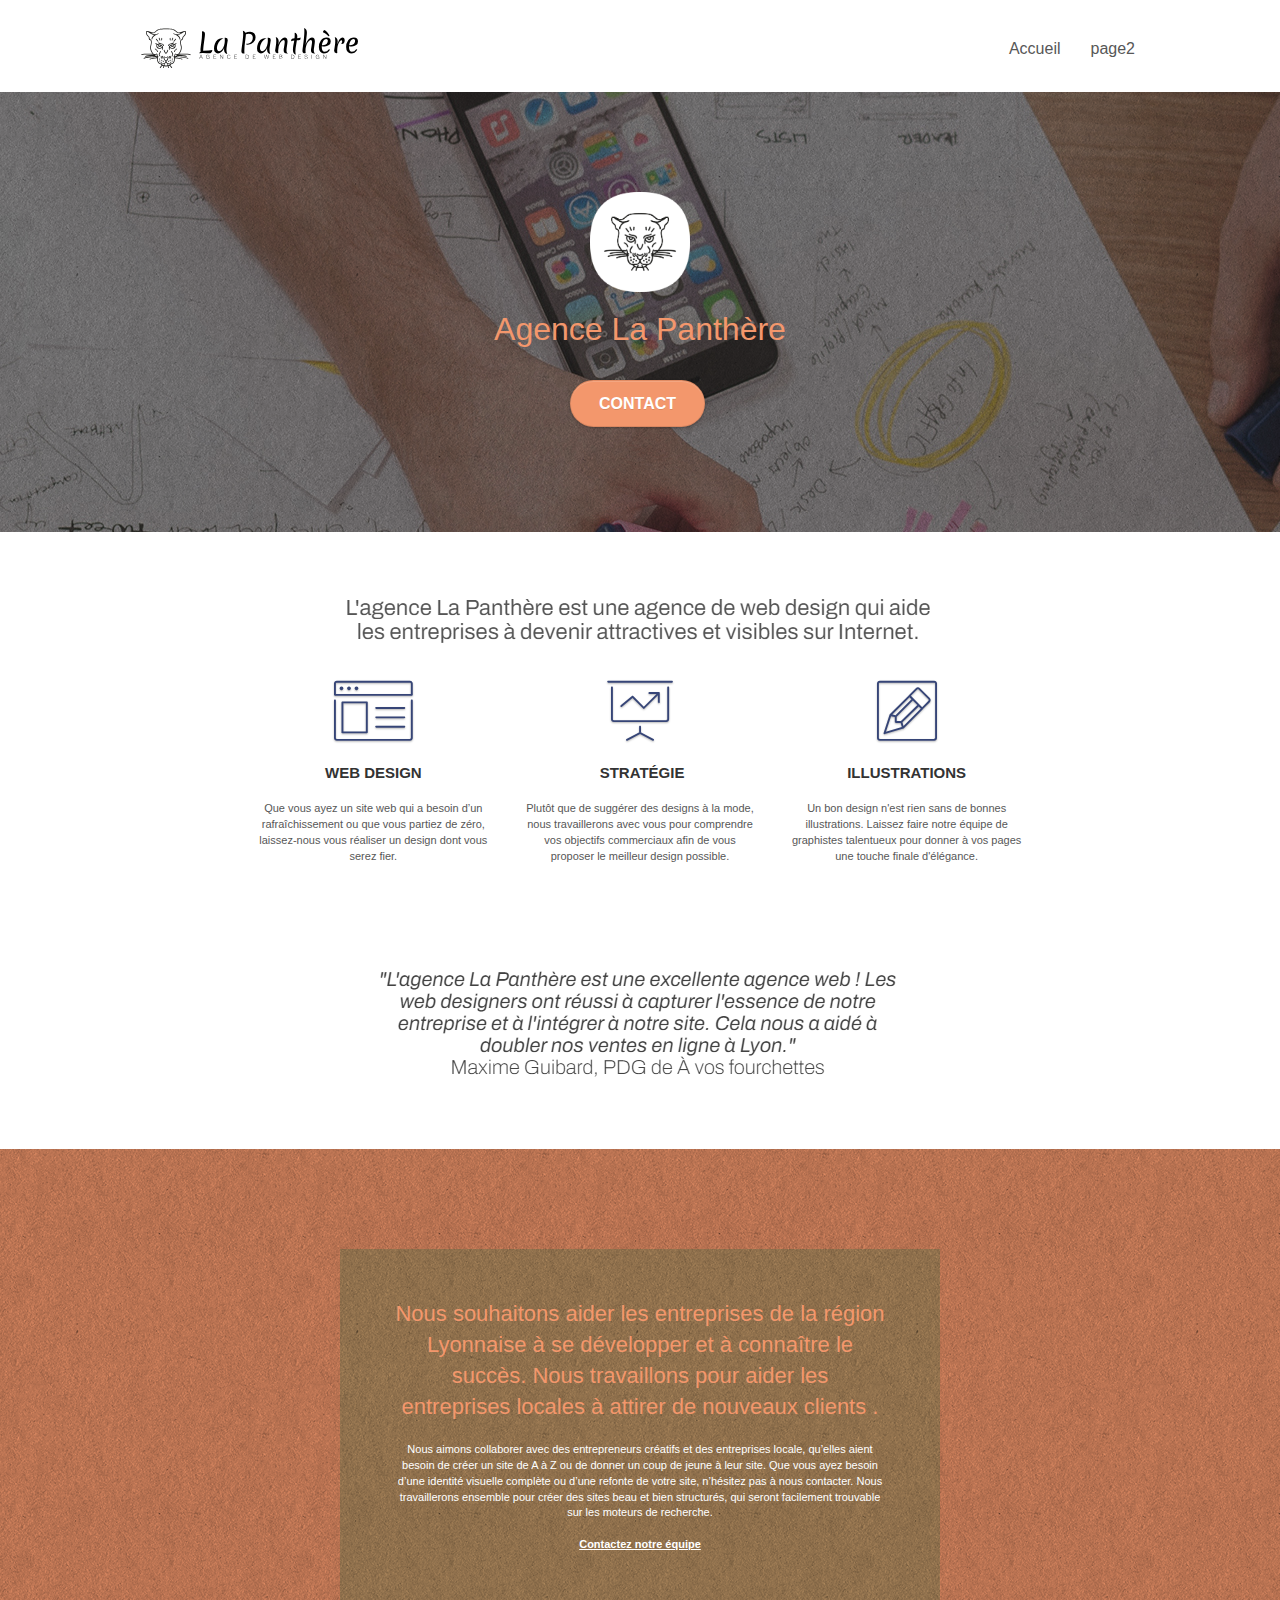
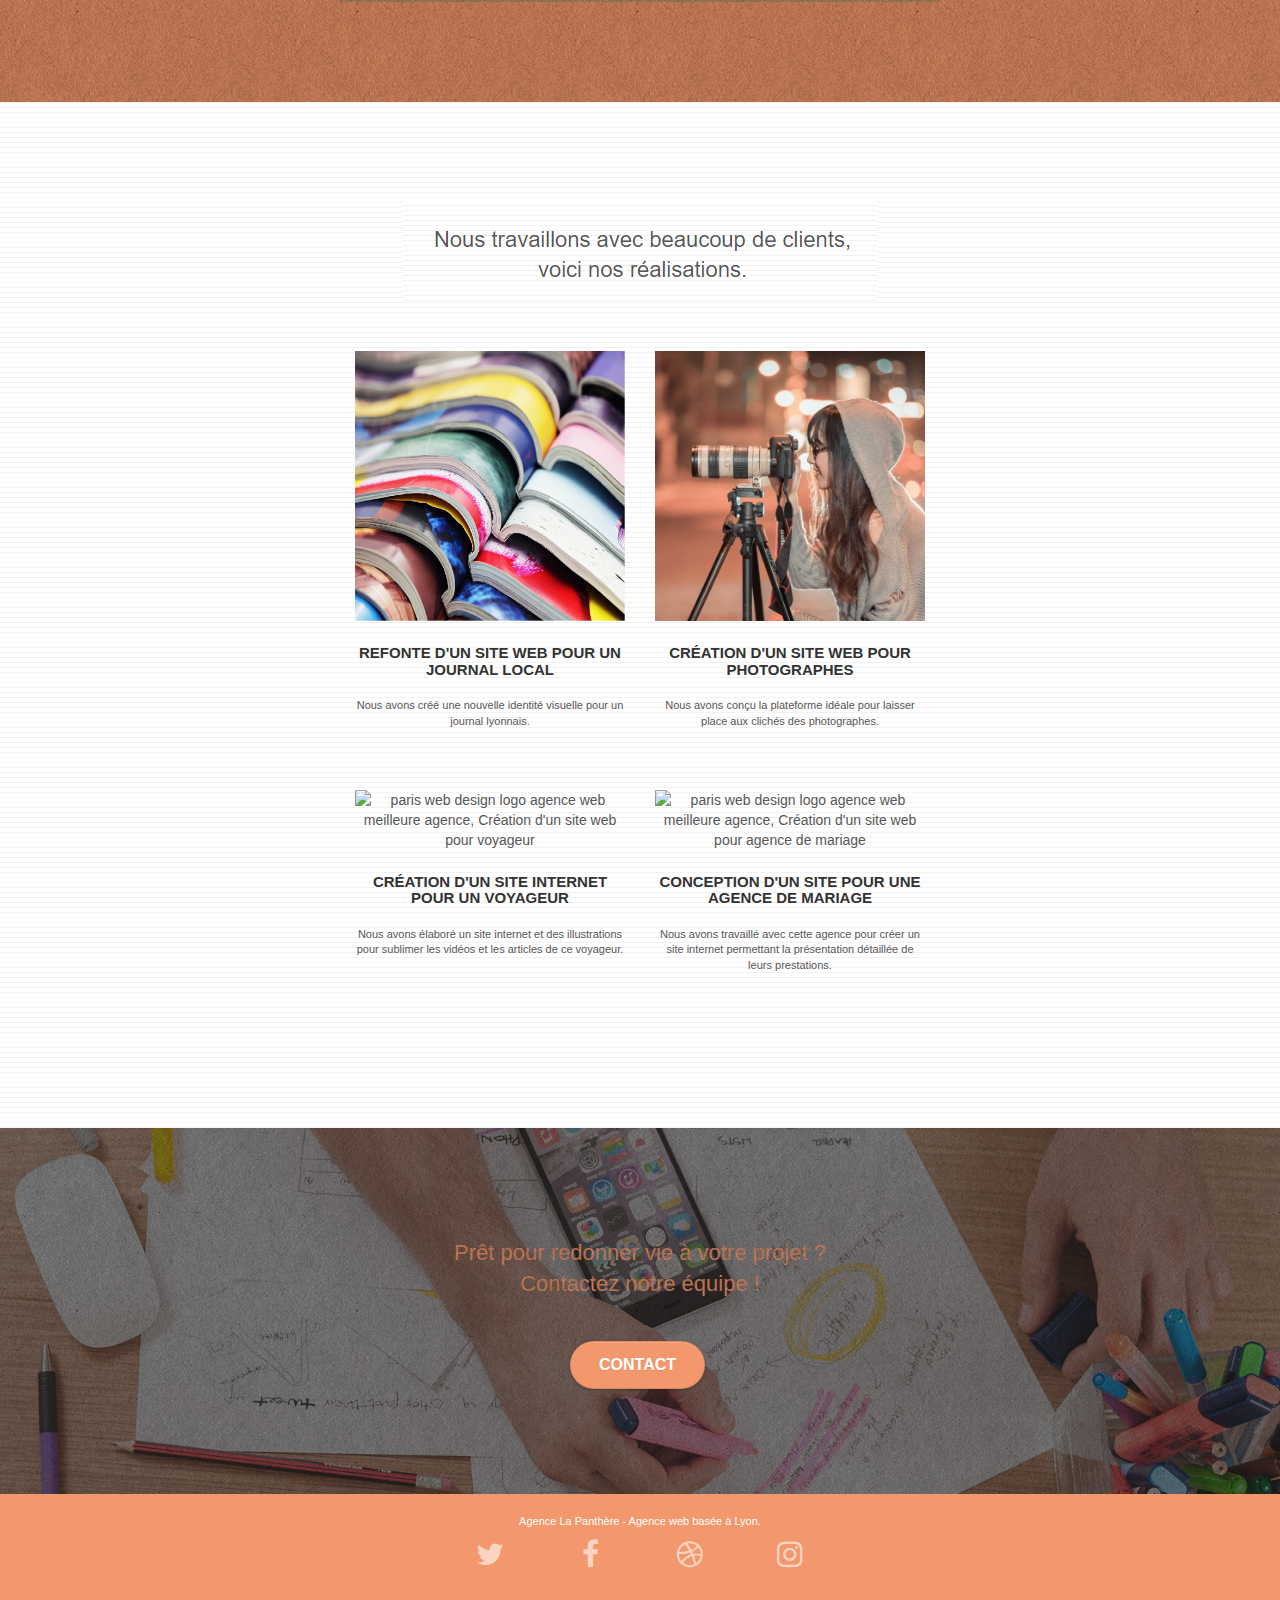
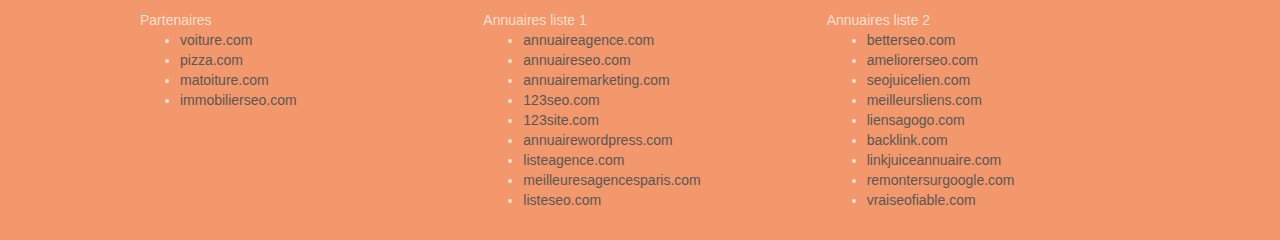
==== commit 1c9c6cef: "Add files via upload" ====
--- a/index.html
+++ b/index.html
@@ -7,7 +7,7 @@
 	<meta name="description"
 		content="L'agence La Panthère est une agence de web design qui aide les entreprises à devenir attractives et visibles">
 	<meta name="viewport" content="width=device-width, initial-scale=1.0, viewport-fit=cover">
-	<link rel="shortcut icon" type="image/png" href="/img/favicon.jpg">
+	<link rel="shortcut icon" type="image/jpg" href="/img/favicon.jpg">
 
 	<link rel="stylesheet" type="text/css" href="./css/bootstrap.css">
 	<link rel="stylesheet" type="text/css" href="style.css">
@@ -17,10 +17,11 @@
 
 	<script src="./js/jquery-2.1.0.js"></script>
 	<script src="./js/bootstrap.js"></script>
+	<!--
 	<script src="./js/blocs.js"></script>
 	<script src="./js/jquery.touchSwipe.js" defer></script>
 	<script src="./js/gmaps.js"></script>
-
+	-->
 	<title>La Panthère</title>
 
 
@@ -40,14 +41,8 @@
 
 					<nav class="navbar row">
 						<div class="navbar-header">
-							<div class="keywords" style="color:#cccccc;font-size:1px;">Agence web à paris, stratégie
-								web, web design, illustrations, design de site web, site web, web, internet, site
-								internet, site</div>
 							<a class="navbar-brand" href="index.html"><img src="img/agence-la-panthere-monochrome.svg"
-									alt="paris web design logo agence web meilleure agence" height="40" /></a>
-							<div class="keywords" style="color:#cccccc;font-size:1px;">Agence web à paris, stratégie
-								web, web design, illustrations, design de site web, site web, web, internet, site
-								internet, site</div>
+									alt="La panthère" height="40" /></a>
 							<button id="nav-toggle" type="button" class="ui-navbar-toggle navbar-toggle"
 								data-toggle="collapse" data-target=".navbar-1">
 								<span class="sr-only">Toggle navigation</span><span class="icon-bar"></span><span
@@ -79,7 +74,7 @@
 					<div class="row tight-width-whitespace">
 						<div class="col-sm-12">
 							<img src="img/logo.png" class="center-block image-resize-mode" width="100"
-								alt="Agence La Panthère, agence web paris, création logo paris" />
+								alt="La panthère" />
 							<h1 class="text-center hero-bloc-text tc-white ">
 								Agence La Panthère
 							</h1>
@@ -225,9 +220,9 @@
 					</div>
 					<div class="row tight-width-whitespace portfolio-row">
 						<div class="col-sm-6">
-							<a href="#" data-lightbox="img/3.bmp" data-gallery-id="gallery-1"
+							<a href="#" data-lightbox="img/3.jpeg" data-gallery-id="gallery-1"
 								data-caption="Création d'un site internet pour un voyageur"
-								data-frame="snapshot-lb"><img src="img/3.bmp" class="img-responsive portfolio-thumb"
+								data-frame="snapshot-lb"><img src="/img/3.jpeg" class="img-responsive portfolio-thumb"
 									alt="paris web design logo agence web meilleure agence, Création d'un site web pour voyageur" /></a>
 							<h3 class="mg-md text-center">
 								Création d'un site internet pour un voyageur
@@ -238,9 +233,9 @@
 							</p>
 						</div>
 						<div class="col-sm-6">
-							<a href="#" data-lightbox="img/4.bmp" data-gallery-id="gallery-1"
+							<a href="#" data-lightbox="img/4.jpeg" data-gallery-id="gallery-1"
 								data-caption="Conception d'un site pour une agence de mariage"
-								data-frame="snapshot-lb"><img src="img/4.bmp" class="img-responsive portfolio-thumb"
+								data-frame="snapshot-lb"><img src="/img/4.jpeg" class="img-responsive portfolio-thumb"
 									alt="paris web design logo agence web meilleure agence, Création d'un site web pour agence de mariage" /></a>
 							<h3 class="mg-md text-center">
 								Conception d'un site pour une agence de mariage
@@ -304,8 +299,6 @@
 									<div class="text-center">
 										<a class="social" href="index.html"><span
 												class="fa fa-instagram icon-md"></span></a>
-										<a class="social" href="index.html"><img src="img/icons8-twitter.svg"
-												alt="twitter" /></a>
 									</div>
 								</div>
 								<div class="keywords" style="color:#F3976C;">Agence web à paris, stratégie web, web
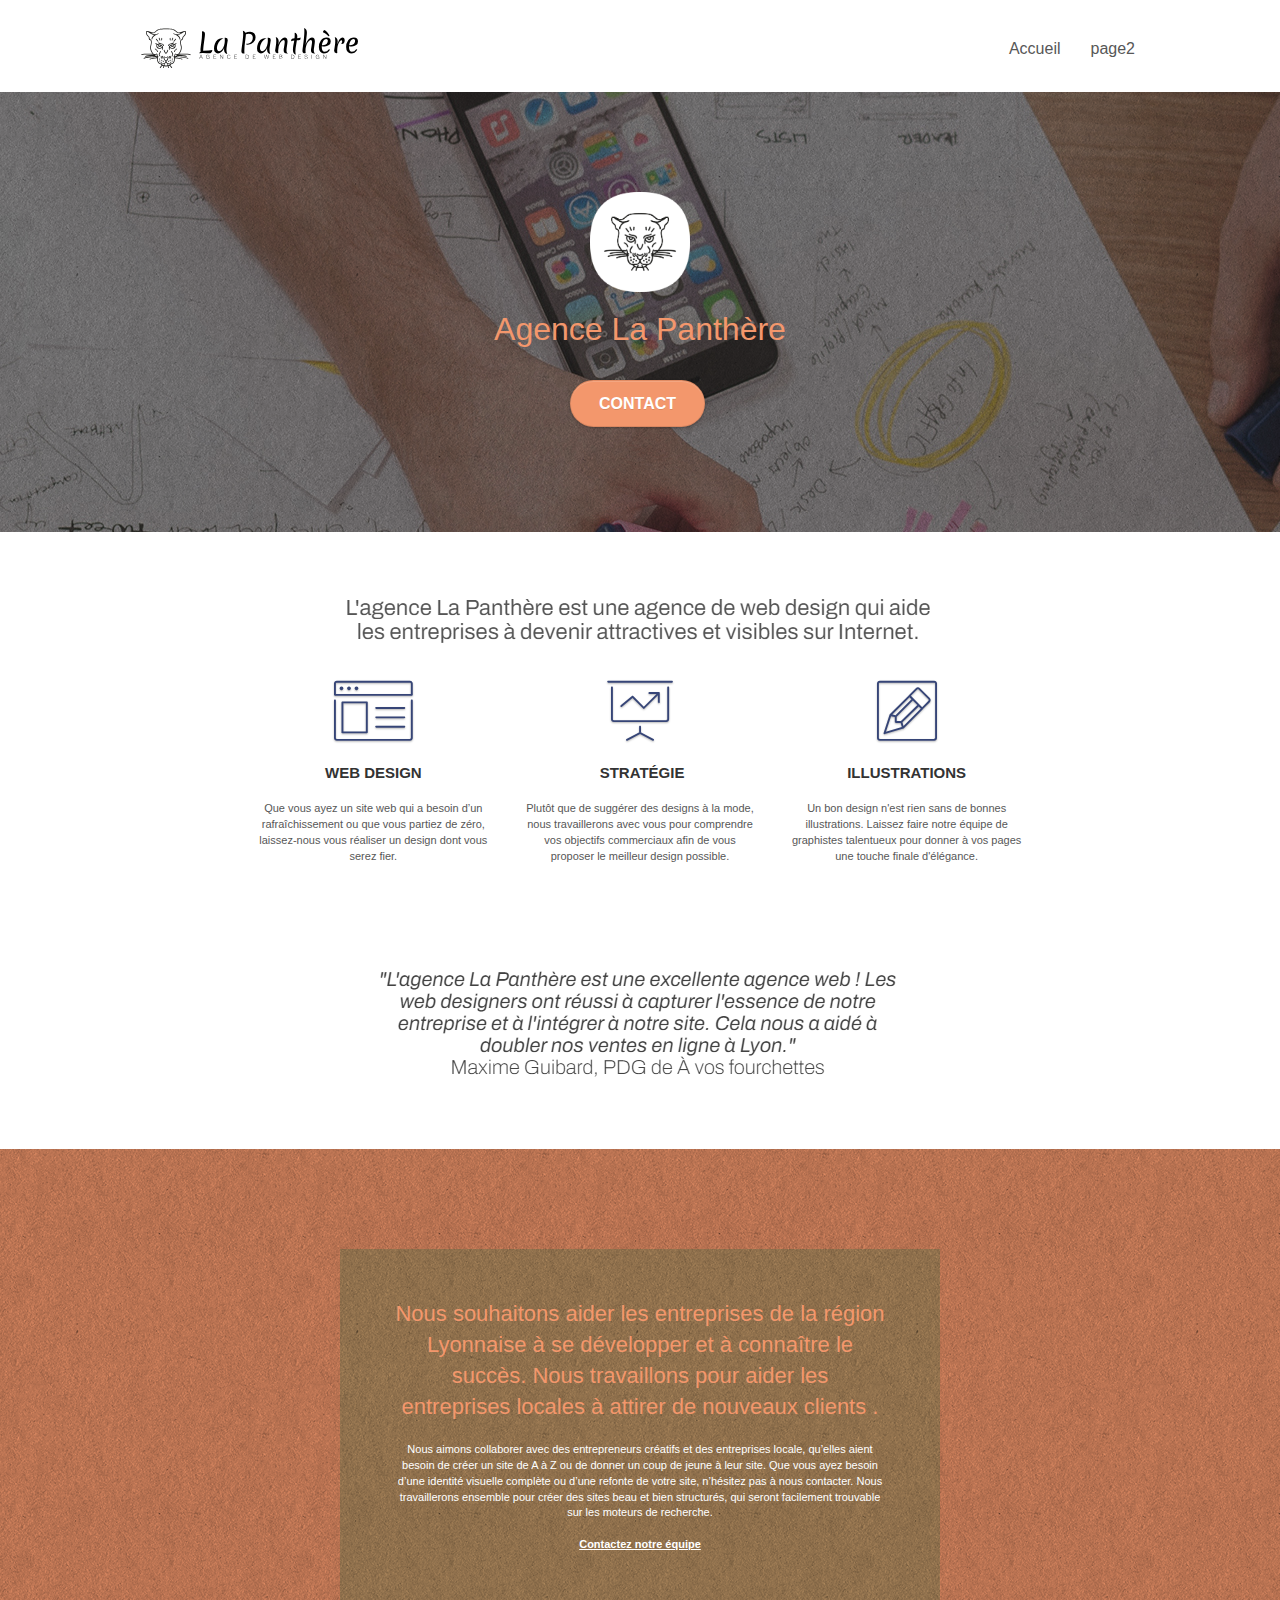
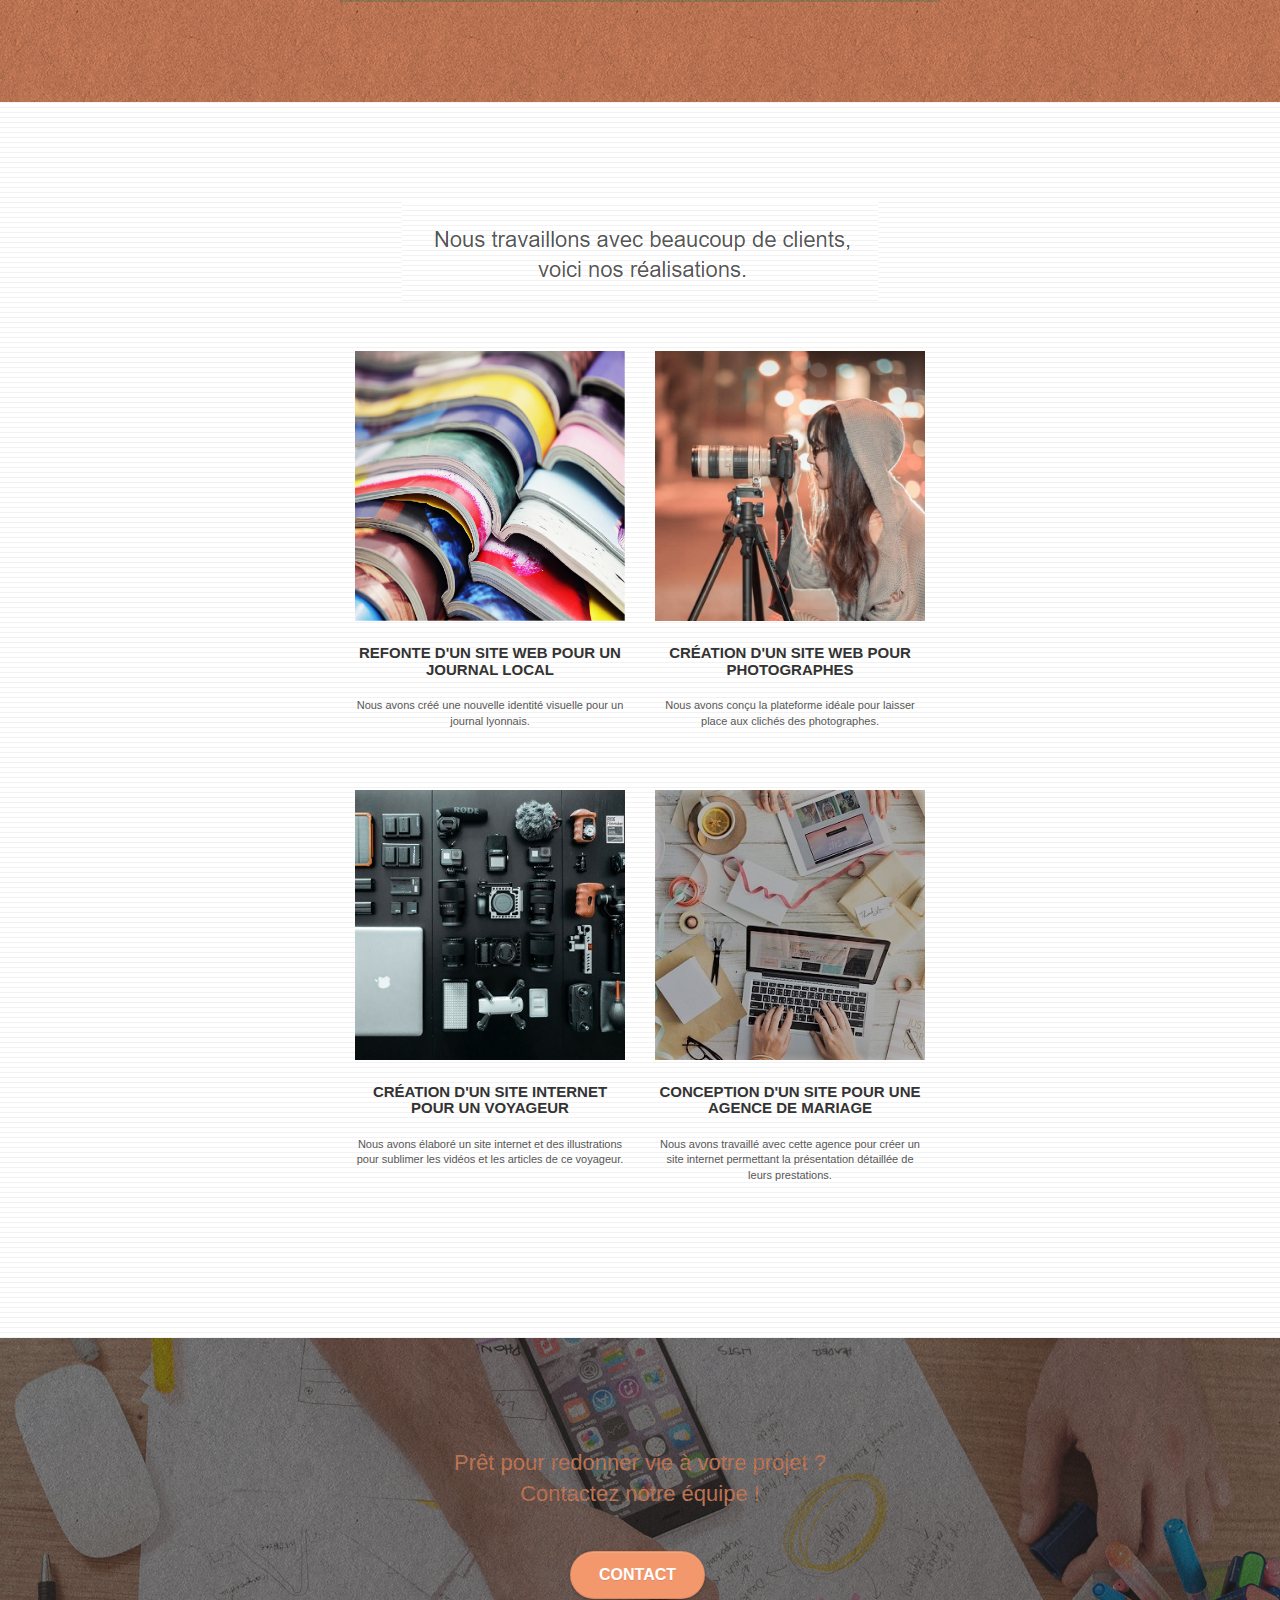
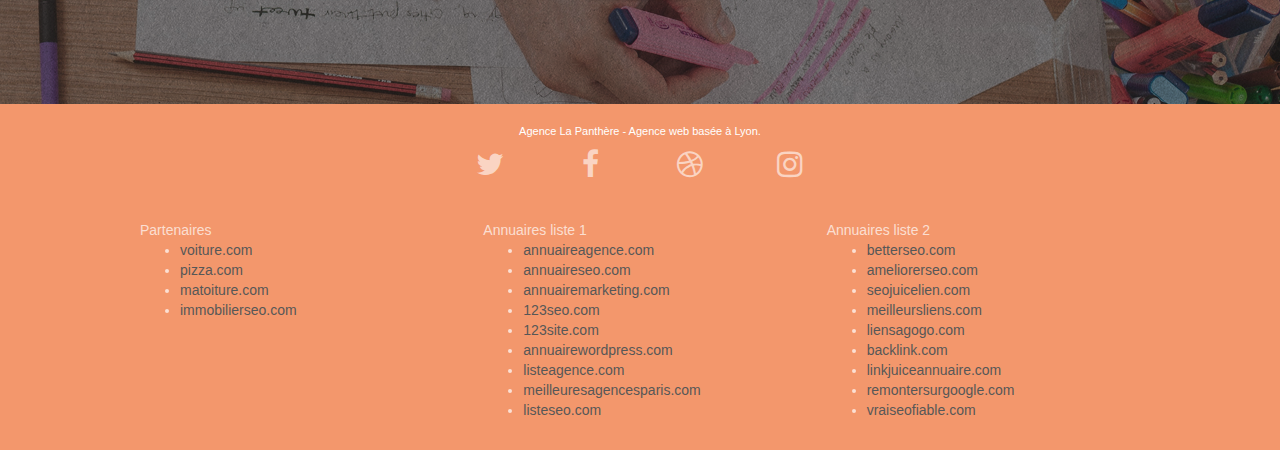
==== commit f0969ef8: "Add files via upload" ====
--- a/index.html
+++ b/index.html
@@ -7,7 +7,7 @@
 	<meta name="description"
 		content="L'agence La Panthère est une agence de web design qui aide les entreprises à devenir attractives et visibles">
 	<meta name="viewport" content="width=device-width, initial-scale=1.0, viewport-fit=cover">
-	<link rel="shortcut icon" type="image/jpg" href="/img/favicon.jpg">
+	<link rel="shortcut icon" type="image/jpg" href="./img/favicon.jpg">
 
 	<link rel="stylesheet" type="text/css" href="./css/bootstrap.css">
 	<link rel="stylesheet" type="text/css" href="style.css">
@@ -195,7 +195,7 @@
 						<div class="col-sm-6">
 							<a href="#" data-lightbox="img/1.jpg" data-gallery-id="gallery-1"
 								data-caption="Refonte d'un site web pour un journal local" data-frame="snapshot-lb"><img
-									src="img/1.jpg"
+									src="./img/1.jpg"
 									alt="paris web design logo agence web meilleure agence et refonte site web journal"
 									class="img-responsive portfolio-thumb" /></a>
 							<h3 class="mg-md text-center">
@@ -208,7 +208,7 @@
 						<div class="col-sm-6">
 							<a href="#" data-lightbox="img/2.jpg" data-gallery-id="gallery-1"
 								data-caption="Création d'un site web pour photographes" data-frame="snapshot-lb"><img
-									src="img/2.jpg" class="img-responsive portfolio-thumb"
+									src="./img/2.jpg" class="img-responsive portfolio-thumb"
 									alt="paris web design logo agence web meilleure agence, Création d'un site web pour photographes" /></a>
 							<h3 class="mg-md text-center">
 								Création d'un site web pour photographes
@@ -222,7 +222,7 @@
 						<div class="col-sm-6">
 							<a href="#" data-lightbox="img/3.jpeg" data-gallery-id="gallery-1"
 								data-caption="Création d'un site internet pour un voyageur"
-								data-frame="snapshot-lb"><img src="/img/3.jpeg" class="img-responsive portfolio-thumb"
+								data-frame="snapshot-lb"><img src="./img/3.jpeg" class="img-responsive portfolio-thumb"
 									alt="paris web design logo agence web meilleure agence, Création d'un site web pour voyageur" /></a>
 							<h3 class="mg-md text-center">
 								Création d'un site internet pour un voyageur
@@ -235,7 +235,7 @@
 						<div class="col-sm-6">
 							<a href="#" data-lightbox="img/4.jpeg" data-gallery-id="gallery-1"
 								data-caption="Conception d'un site pour une agence de mariage"
-								data-frame="snapshot-lb"><img src="/img/4.jpeg" class="img-responsive portfolio-thumb"
+								data-frame="snapshot-lb"><img src="./img/4.jpeg" class="img-responsive portfolio-thumb"
 									alt="paris web design logo agence web meilleure agence, Création d'un site web pour agence de mariage" /></a>
 							<h3 class="mg-md text-center">
 								Conception d'un site pour une agence de mariage
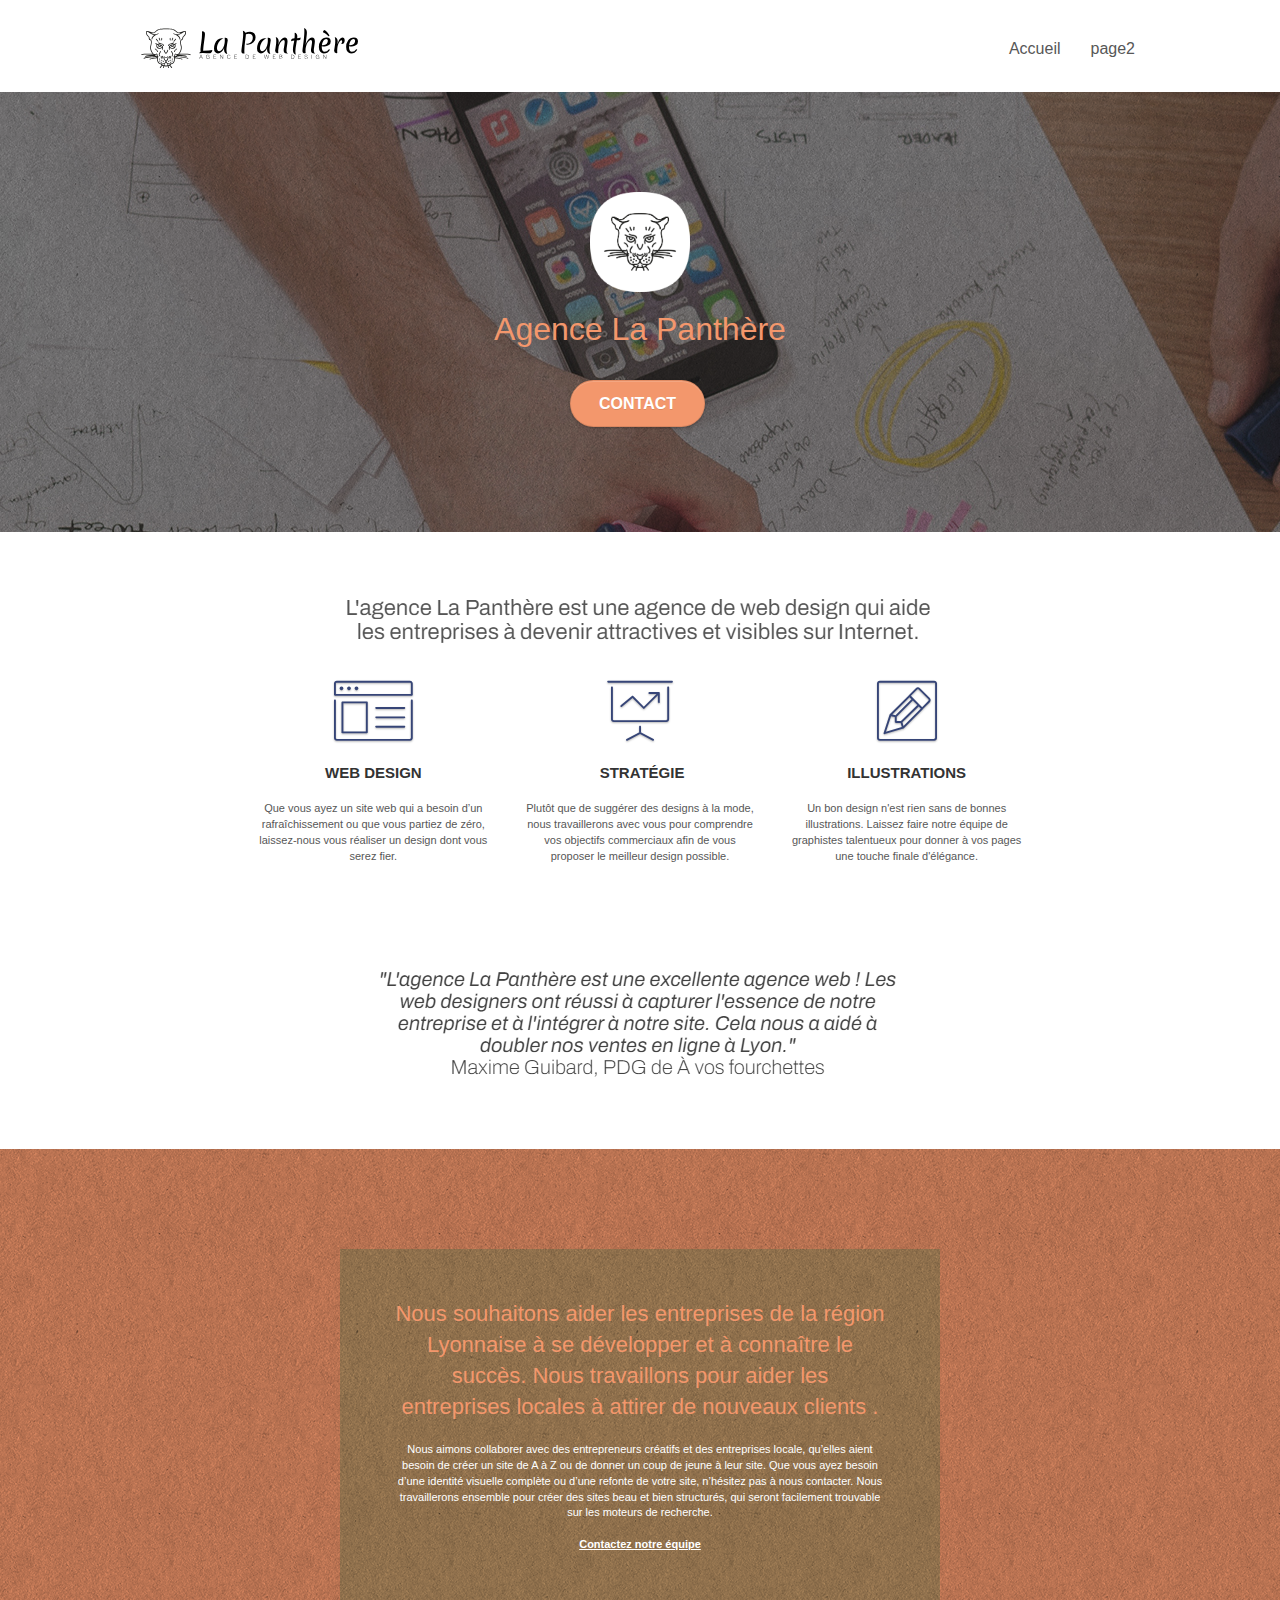
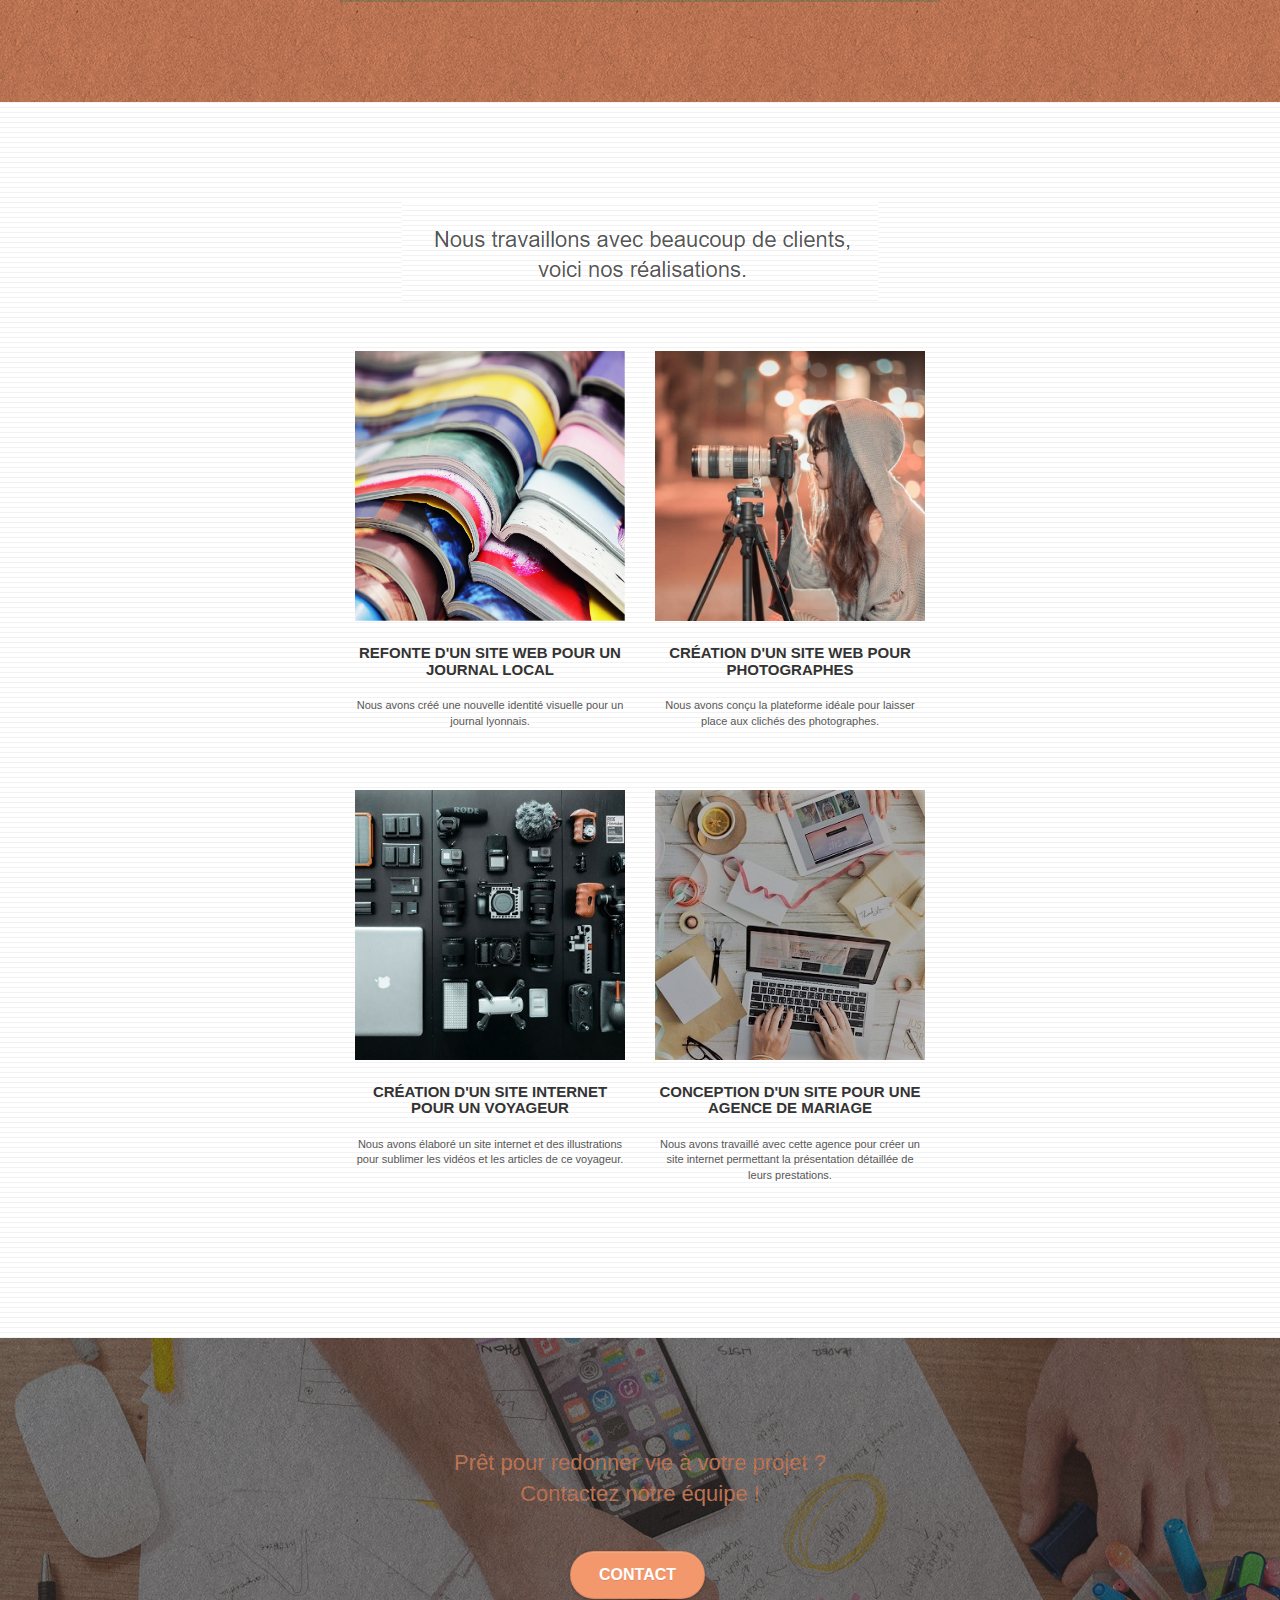
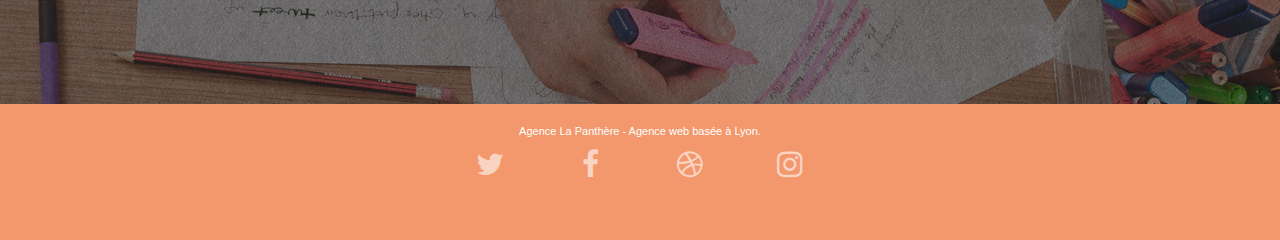
==== commit 729c7df7: "Add files via upload" ====
--- a/index.html
+++ b/index.html
@@ -307,43 +307,7 @@
 								</div>
 							</div>
 							<div class="row">
-								<div class="col-sm-4">
-									Partenaires
-									<ul>
-										<li><a href="voiture.com">voiture.com</a></li>
-										<li><a href="pizza.com">pizza.com</a></li>
-										<li><a href="matoiture.com">matoiture.com</a></li>
-										<li><a href="immobilierseo.com">immobilierseo.com</a></li>
-									</ul>
-								</div>
-								<div class="col-sm-4">
-									Annuaires liste 1
-									<ul>
-										<li><a href="annuaireagence.com">annuaireagence.com</a></li>
-										<li><a href="annuaireseo.com">annuaireseo.com</a></li>
-										<li><a href="annuairemarketing.com">annuairemarketing.com</a></li>
-										<li><a href="123seoture.com">123seo.com</a></li>
-										<li><a href="123site.com">123site.com</a></li>
-										<li><a href="annuairewordpress.com">annuairewordpress.com</a></li>
-										<li><a href="listeagence.com">listeagence.com</a></li>
-										<li><a href="meilleuresagencesparis.com">meilleuresagencesparis.com</a></li>
-										<li><a href="listeseo.com">listeseo.com</a></li>
-									</ul>
-								</div>
-								<div class="col-sm-4">
-									Annuaires liste 2
-									<ul>
-										<li><a href="betterseo.com">betterseo.com</a></li>
-										<li><a href="ameliorerseo.com">ameliorerseo.com</a></li>
-										<li><a href="seojuicelien.com">seojuicelien.com</a></li>
-										<li><a href="meilleursliens.com">meilleursliens.com</a></li>
-										<li><a href="liensagogo.com">liensagogo.com</a></li>
-										<li><a href="backlink.com">backlink.com</a></li>
-										<li><a href="linkjuiceannuaire.com">linkjuiceannuaire.com</a></li>
-										<li><a href="remontersurgoogle.com">remontersurgoogle.com</a></li>
-										<li><a href="vraiseofiable.com">vraiseofiable.com</a></li>
-									</ul>
-								</div>
+								
 							</div>
 						</div>
 					</div>
--- a/style.css
+++ b/style.css
@@ -822,7 +822,7 @@
 }
 
 .bg-presentation {
-    background-image: url("img/image-de-presentation.bmp");
+    background-image: url("img/image-de-presentation.jpeg");
 }
 
 @media (max-width: 1024px) {
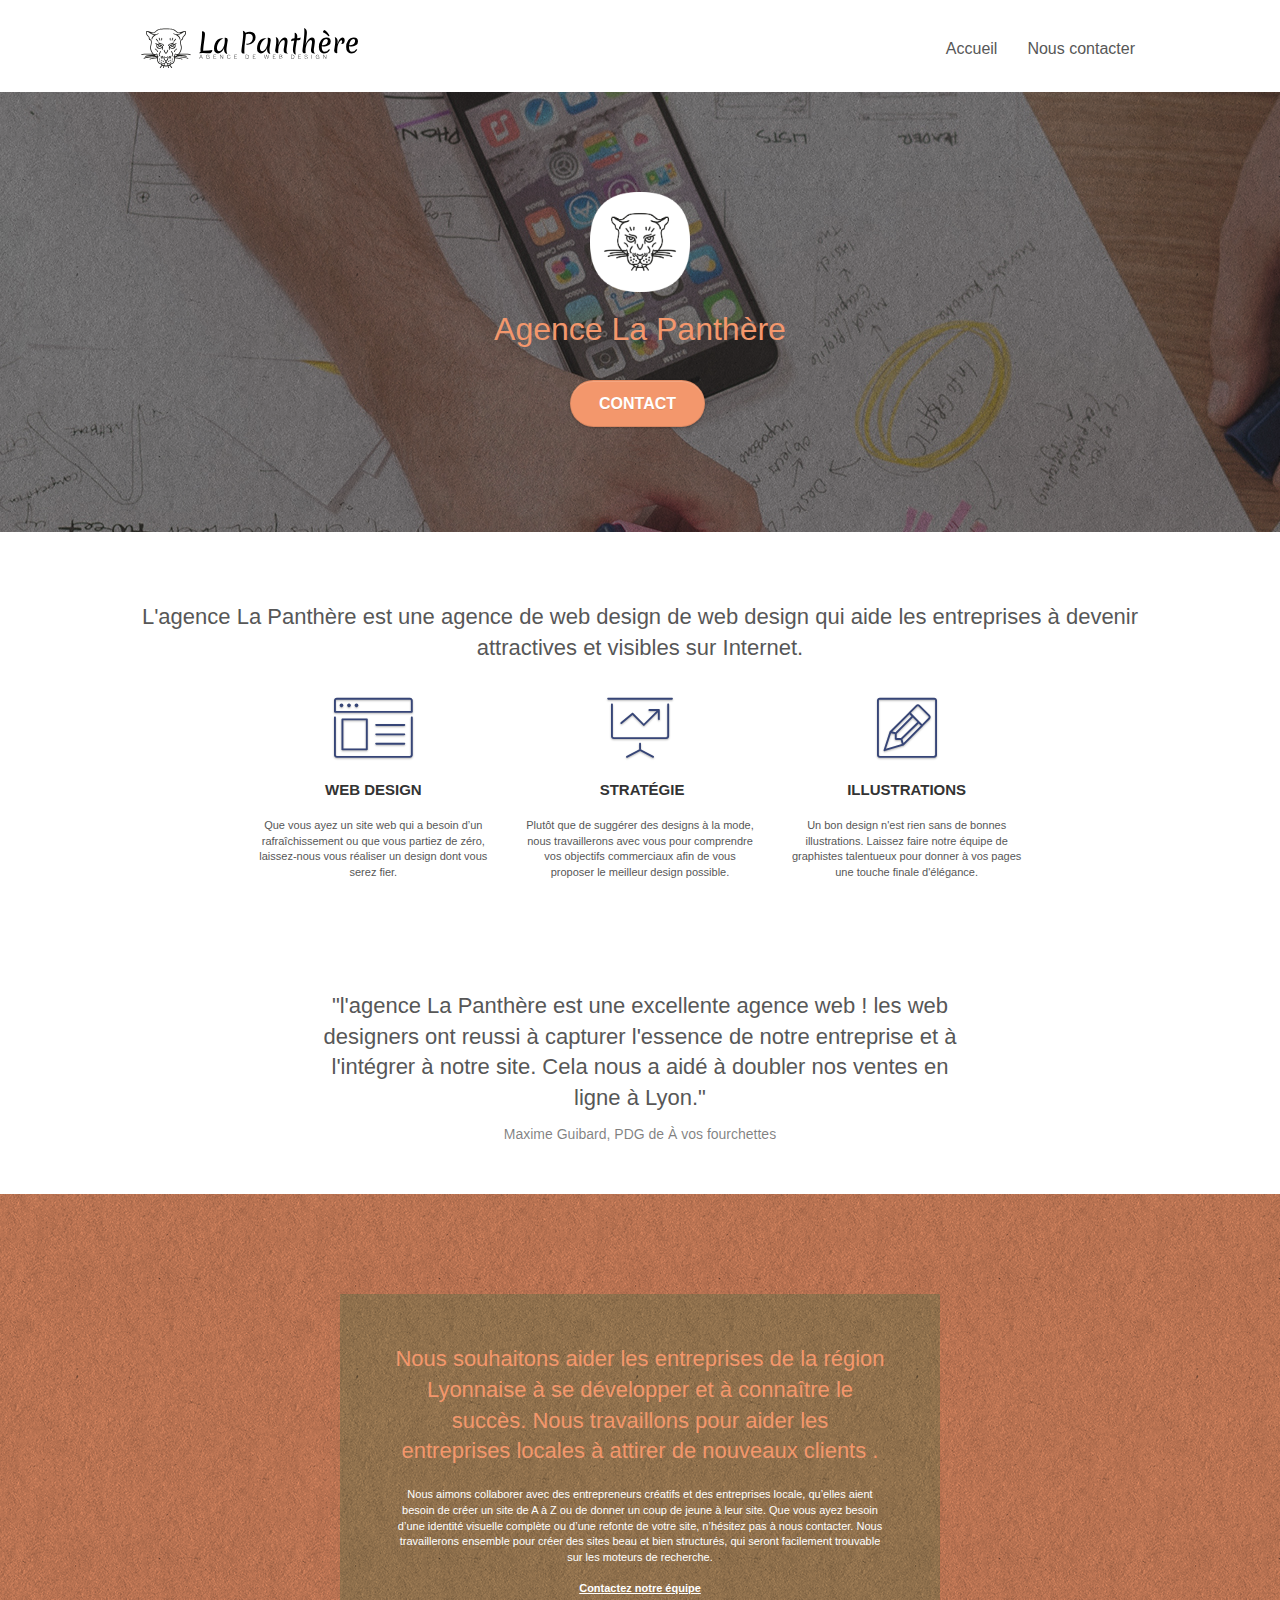
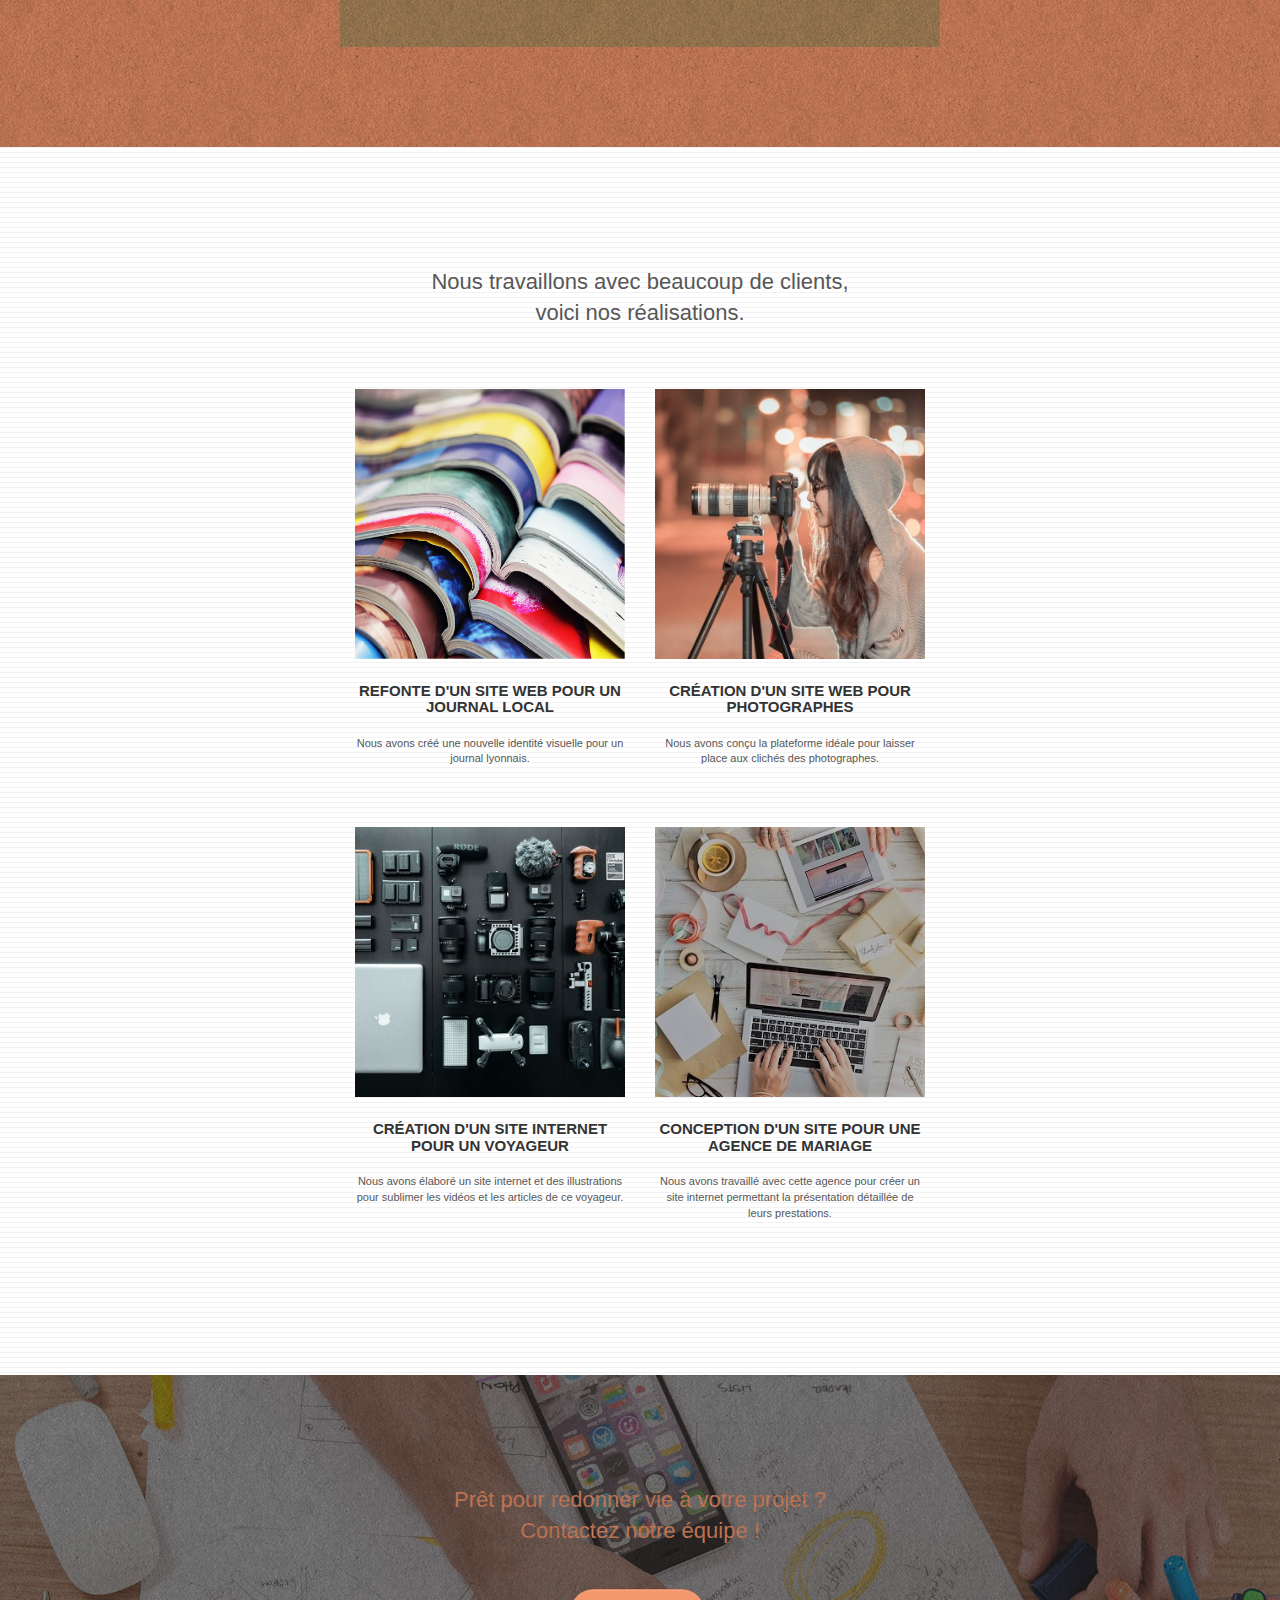
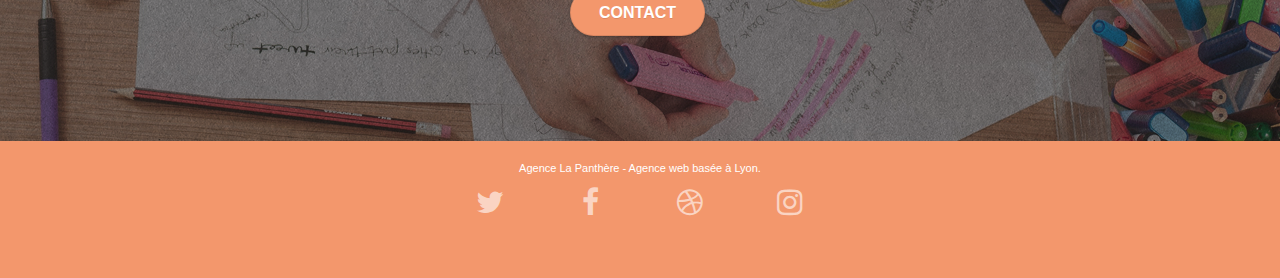
==== commit 5c3f6abc: "Add files via upload" ====
--- a/index.html
+++ b/index.html
@@ -55,9 +55,7 @@
 									<a href="index.html">Accueil</a>
 								</li>
 								<li>
-								</li>
-								<li>
-									<a href="page2.html">page2</a>
+									<a href="page2.html">Nous contacter</a>
 								</li>
 							</ul>
 						</div>
@@ -94,8 +92,9 @@
 				<div class="container bloc-md">
 					<div class="row">
 						<div class="col-sm-12 text-center">
-							<img alt="agence web, agence web paris, web design paris, stratégie web"
-								src="img/title.png" />
+							<h2>L'agence La Panthère est une agence de web design de web design qui aide les entreprises
+								à
+								devenir attractives et visibles sur Internet.</p>
 						</div>
 					</div>
 					<div class="row voffset-lg med-width-whitespace">
@@ -140,9 +139,10 @@
 					</div>
 					<div class="row voffset-lg voffset">
 						<div class="col-xs-12 col-md-8 col-md-offset-2 text-center">
-							<img alt="agence web, agence web paris, web design paris, stratégie web"
-								src="img/citation.png" />
-
+							<h2>"l'agence La Panthère est une excellente agence web ! les web designers ont reussi à
+								capturer l'essence de notre entreprise et à l'intégrer à notre site. Cela nous a aidé à
+								doubler nos ventes en ligne à Lyon."</h2>
+							<span>Maxime Guibard, PDG de À vos fourchettes</span>
 						</div>
 					</div>
 				</div>
@@ -187,8 +187,7 @@
 				<div class="container bloc-lg">
 					<div class="row">
 						<div class="col-sm-12 text-center">
-							<img alt="agence web, agence web paris, web design paris, stratégie web"
-								src="img/title2.png" />
+							<h2>Nous travaillons avec beaucoup de clients, <br>voici nos réalisations.</h2>
 						</div>
 					</div>
 					<div class="row tight-width-whitespace portfolio-row">
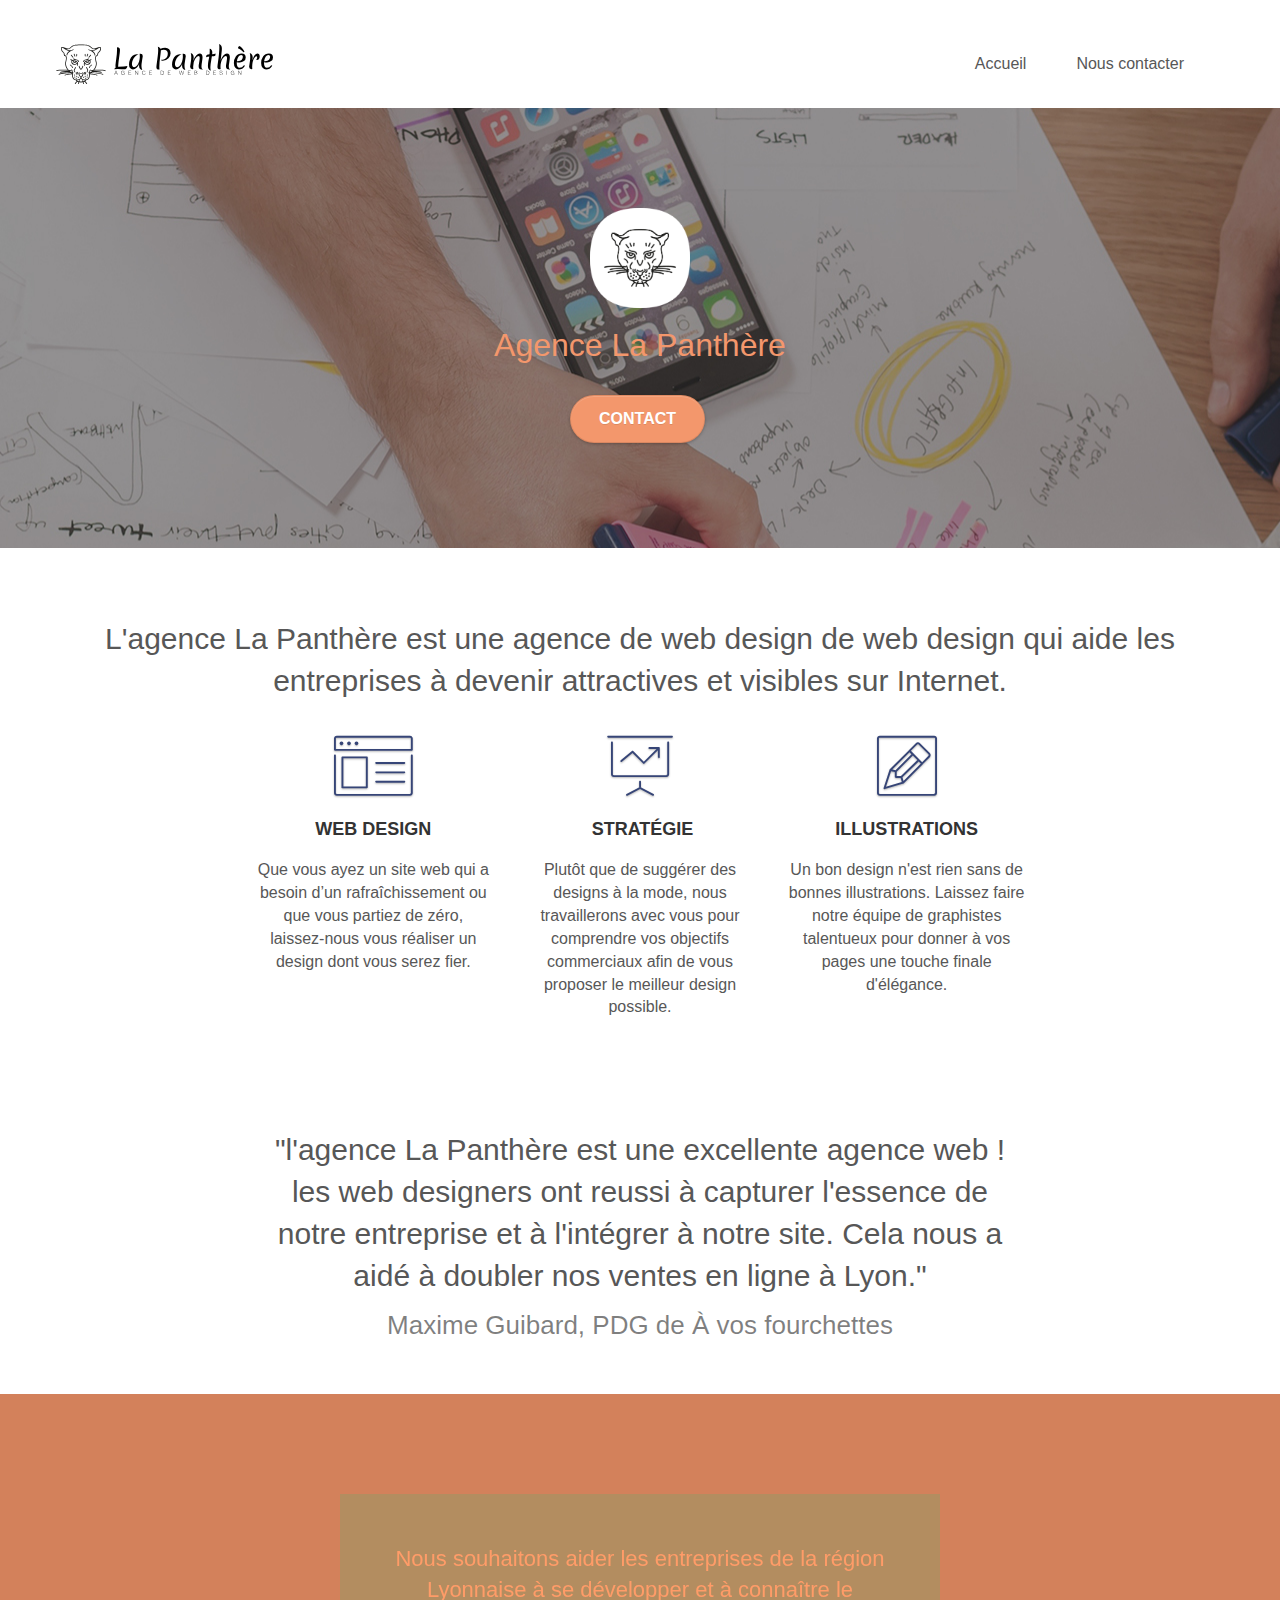
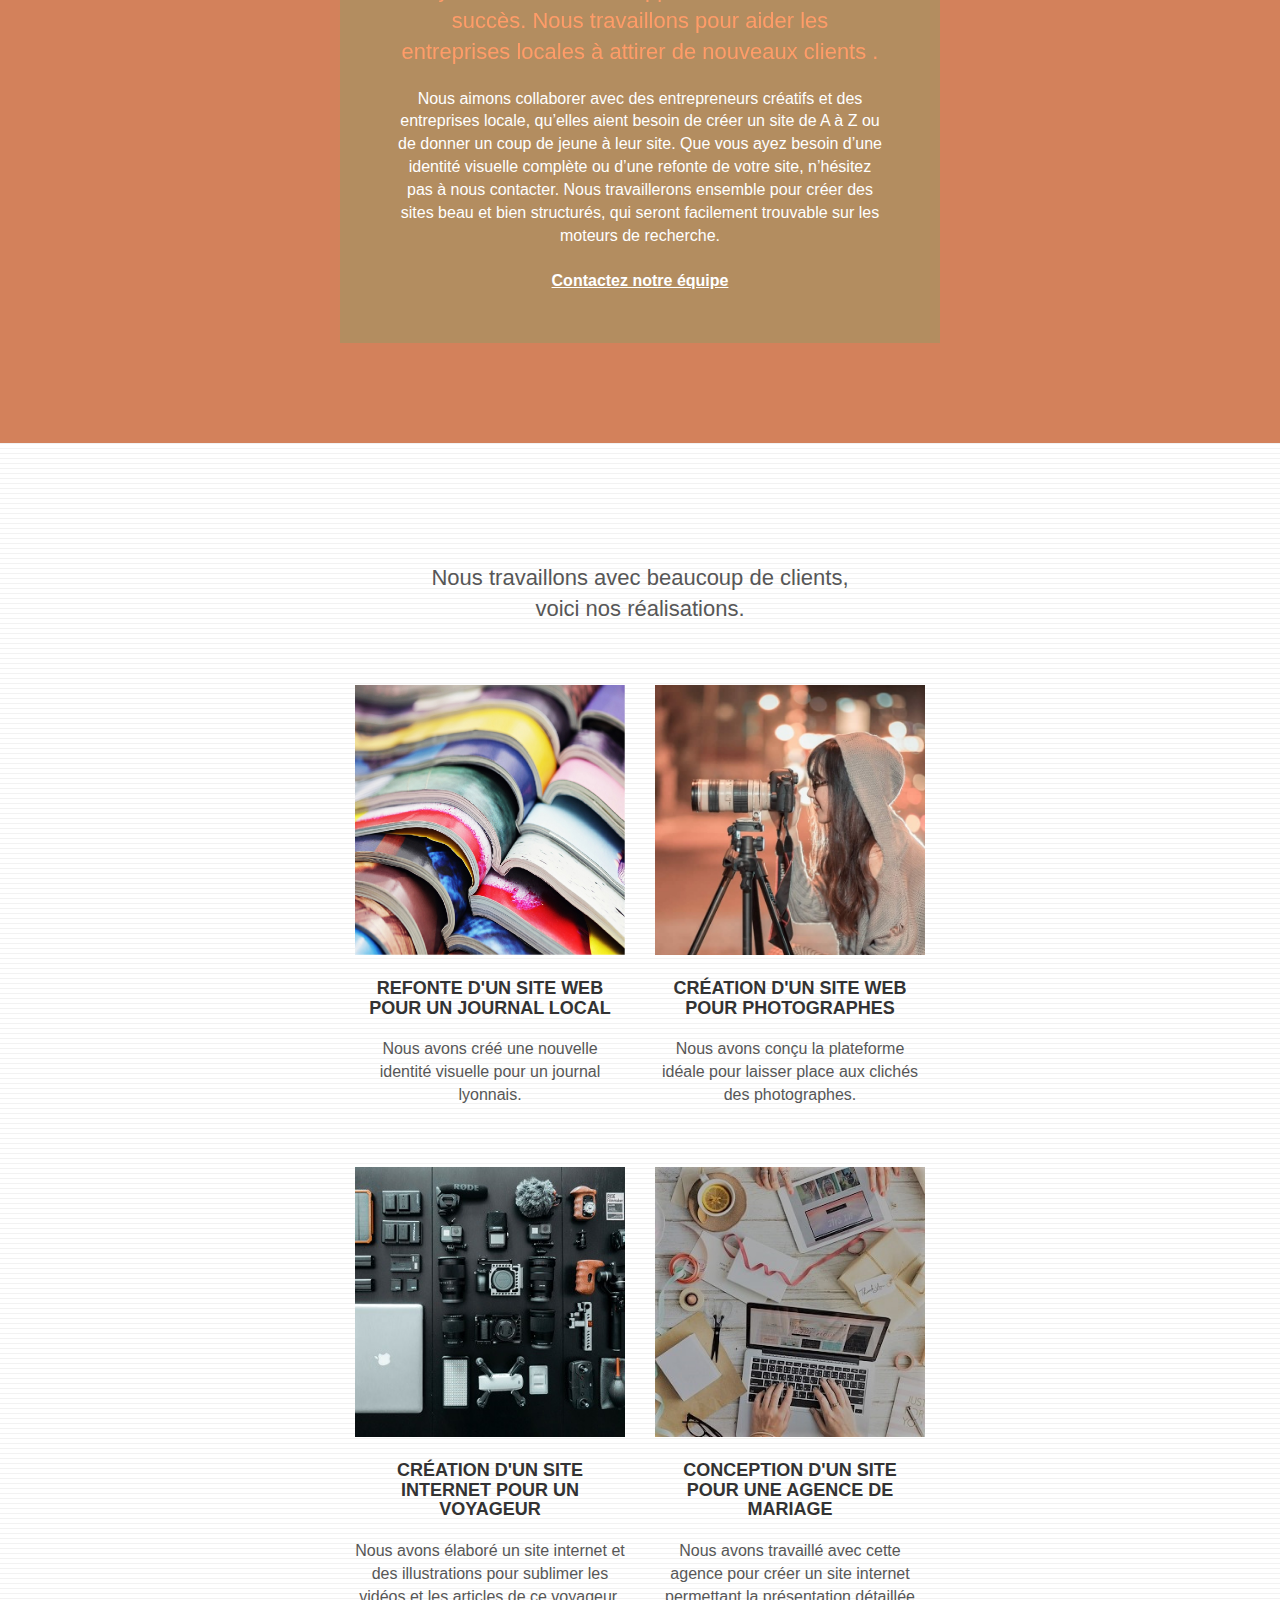
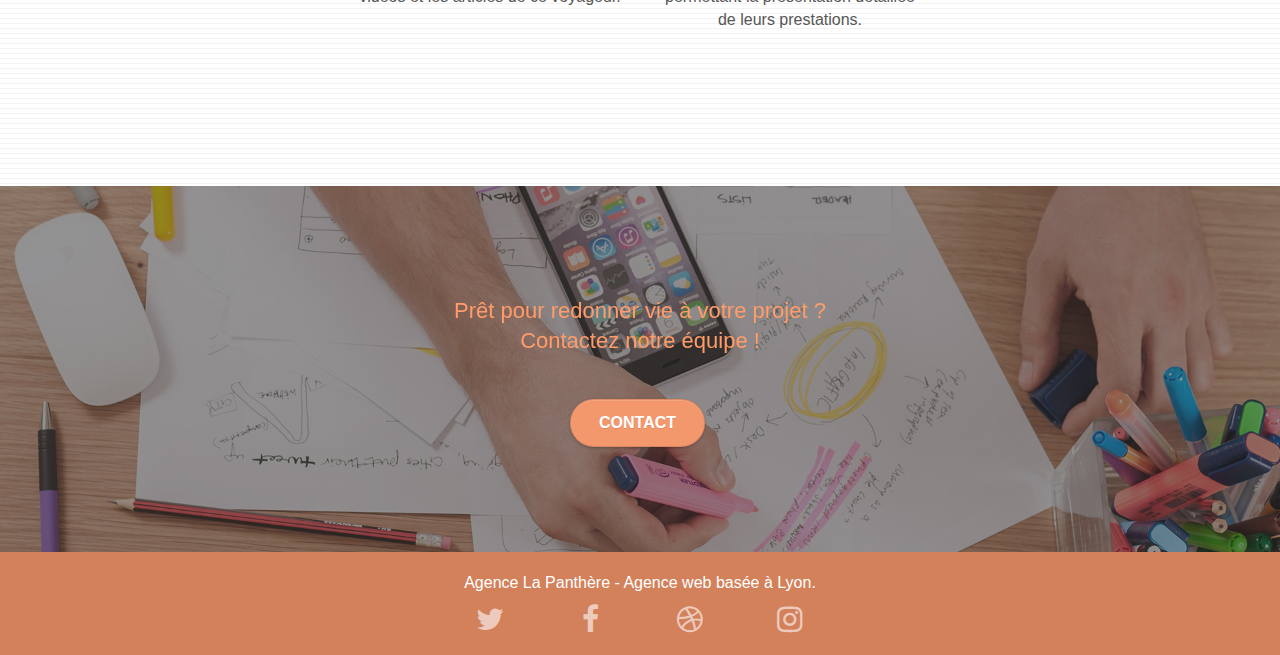
==== commit c51acbb3: "Add files via upload" ====
--- a/index.html
+++ b/index.html
@@ -1,5 +1,5 @@
 <!doctype html>
-<html lang="Default">
+<html lang="fr">
 
 <head>
 	<meta charset="utf-8">
@@ -94,7 +94,7 @@
 						<div class="col-sm-12 text-center">
 							<h2>L'agence La Panthère est une agence de web design de web design qui aide les entreprises
 								à
-								devenir attractives et visibles sur Internet.</p>
+								devenir attractives et visibles sur Internet.</h2>
 						</div>
 					</div>
 					<div class="row voffset-lg med-width-whitespace">
@@ -278,31 +278,27 @@
 							<div class="row row-no-gutters social">
 								<div class="col-sm-3">
 									<div class="text-center">
-										<a class="social" href="index.html"><span
+										<a class="social" href="index.html" alt="twitter"><span
 												class="fa fa-twitter icon-md"></span></a>
 									</div>
 								</div>
 								<div class="col-sm-3">
 									<div class="text-center">
-										<a class="social" href="index.html"><span
+										<a class="social" href="index.html" alt="facebook"><span
 												class="fa fa-facebook icon-md"></span></a>
 									</div>
 								</div>
 								<div class="col-sm-3">
 									<div class="text-center">
-										<a class="social" href="index.html"><span
+										<a class="social" href="index.html" alt="dribble"><span
 												class="fa fa-dribbble icon-md"></span></a>
 									</div>
 								</div>
 								<div class="col-sm-3">
 									<div class="text-center">
-										<a class="social" href="index.html"><span
+										<a class="social" href="index.html" alt="instagram"><span
 												class="fa fa-instagram icon-md"></span></a>
 									</div>
-								</div>
-								<div class="keywords" style="color:#F3976C;">Agence web à paris, stratégie web, web
-									design,
-									illustrations, design de site web, site web, web, internet, site internet, site
 								</div>
 							</div>
 							<div class="row">
--- a/style.css
+++ b/style.css
@@ -10,12 +10,20 @@
 a,
 button {
     transition: all .3s ease-in-out;
-    outline: none!important;
+    outline: none !important;
 }
 
 a:hover {
     text-decoration: none;
     cursor: pointer;
+}
+
+a {
+    text-decoration: none;
+}
+
+ul {
+    list-style-type: none;
 }
 
 #page-loading-blocs-notifaction {
@@ -28,7 +36,7 @@
 }
 
 .bloc {
-    width: 100%;
+    width: auto;
     clear: both;
     background: 50% 50% no-repeat;
     padding: 0 50px;
@@ -50,6 +58,14 @@
 
 .bloc-md {
     padding: 50px;
+}
+
+.bloc-md h2 {
+    font-size: 30px;
+}
+
+.col-xs-12 span {
+    font-size: 26px;
 }
 
 .bloc-sm {
@@ -66,10 +82,10 @@
 .bg-tr-edge,
 .bg-br-edge,
 .bg-repeat {
-    -webkit-background-size: auto!important;
-    -moz-background-size: auto!important;
-    -o-background-size: auto!important;
-    background-size: auto!important;
+    -webkit-background-size: auto !important;
+    -moz-background-size: auto !important;
+    -o-background-size: auto !important;
+    background-size: auto !important;
 }
 
 .bg-repeat {
@@ -91,7 +107,6 @@
 }
 
 .texture-paper::before {
-    background: url("img/texture-paper.png");
     background-size: 280px 280px;
 }
 
@@ -277,15 +292,29 @@
     margin-left: 0;
 }
 
-.row.row-no-gutters > [class^="col-"],
-.row.row-no-gutters > [class*=" col-"] {
+.row.row-no-gutters>[class^="col-"],
+.row.row-no-gutters>[class*=" col-"] {
     padding-right: 0;
     padding-left: 0;
 }
 
+#bloc-0 {
+    width: auto;
+}
+
 #bloc-1-hero h1 {
     font-size: 32px;
-}
+    color: #f3976c !important;
+}
+
+#bloc-5-cta h2 {
+    filter: contrast(1.2);
+}
+
+.sr-only {
+    display: none;
+}
+
 
 .navbar {
     margin-bottom: 0;
@@ -303,7 +332,7 @@
 
 .navbar-brand img {
     max-height: 200px;
-    margin: 0 5px 0 0;
+    margin: 20px 5px 0 0;
     display: inline;
 }
 
@@ -317,23 +346,23 @@
 
 .navbar .nav {
     padding-top: 2px;
-    margin-right: -16px;
     float: right;
     z-index: 1;
-}
-
-.nav > li {
+    top: 40px;
+}
+
+.nav>li {
     float: left;
     margin-top: 4px;
     font-size: 16px;
 }
 
-.navbar-nav .open .dropdown-menu > li > a {
+.navbar-nav .open .dropdown-menu>li>a {
     text-align: inherit;
 }
 
-.nav > li a:hover,
-.nav > li a:focus {
+.nav>li a:hover,
+.nav>li a:focus {
     background: transparent;
 }
 
@@ -342,8 +371,8 @@
     border: 0px;
 }
 
-.navbar-toggle:hover {
-    background: transparent!important;
+.navbar-toggle {
+    background: transparent !important;
 }
 
 .navbar-toggle .icon-bar {
@@ -360,6 +389,20 @@
     float: right;
     position: relative;
     z-index: 2;
+}
+
+.site-navigation {
+    top: 35px;
+}
+
+h1.text-center {
+    color: white !important;
+    text-align: center;
+}
+
+p.text-center:nth-child(2) {
+    color: white !important;
+    text-align: center;
 }
 
 @media (min-width: 768px) {
@@ -370,26 +413,36 @@
         transform: translate(0, -50%);
         -webkit-transform: translateY(-50%);
     }
-    .nav > li .dropdown-menu a,
-    .nav > li .dropdown-menu a:hover {
+
+    .site-navigation a {
+        margin-right: 20px;
+    }
+
+    .nav>li .dropdown-menu a,
+    .nav>li .dropdown-menu a:hover {
         color: #484848;
     }
+
     .nav-invert .site-navigation {
         left: 0;
         right: 0;
     }
+
     .nav-center {
         text-align: center;
     }
+
     .nav-center .navbar-header {
         width: 100%;
     }
+
     .nav-center .navbar-header,
     .nav-center .navbar-brand,
-    .nav-center .nav > li {
+    .nav-center .nav>li {
         float: none;
         display: inline-block;
     }
+
     .nav-center .site-navigation {
         position: relative;
         width: 100%;
@@ -397,14 +450,15 @@
         margin-right: 0px;
         margin-top: 20px;
     }
+
     .nav-center.mini-nav .navbar-toggle {
         float: none;
         margin: 10px auto 0;
     }
 }
 
-.nav > li > .dropdown a {
-    background: none!important;
+.nav>li>.dropdown a {
+    background: none !important;
     display: block;
     padding: 14px 15px;
 }
@@ -431,7 +485,7 @@
     border-top-color: transparent;
     border-right-color: transparent;
     border-bottom-color: transparent;
-    margin: 6px -5px 0 0!important;
+    margin: 6px -5px 0 0 !important;
     float: right;
 }
 
@@ -461,7 +515,7 @@
 }
 
 button {
-    outline: none!important;
+    outline: none !important;
 }
 
 .btn-rd {
@@ -476,11 +530,11 @@
 }
 
 .icon-md {
-    font-size: 30px!important;
+    font-size: 30px !important;
 }
 
 .icon-lg {
-    font-size: 60px!important;
+    font-size: 60px !important;
 }
 
 .sm-shadow {
@@ -651,12 +705,9 @@
 a {
     font-family: "helvetica";
     font-weight: 400;
-    color: #575757!important;
-}
-
-.container {
-    max-width: 1000px;
-}
+    color: #575757 !important;
+}
+
 
 .hero-bloc-text {
     font-size: 38px;
@@ -677,7 +728,7 @@
 }
 
 p {
-    font-size: 11px;
+    font-size: 16px;
 }
 
 .tight-width-whitespace {
@@ -692,7 +743,7 @@
 
 .cta-hero {
     margin-top: 22px;
-    color: #FFFFFF!important;
+    color: #FFFFFF !important;
     text-transform: uppercase;
     padding: 12px 28px 12px 28px;
     font-size: 16px;
@@ -710,10 +761,10 @@
 }
 
 h3 {
-    font-size: 15px;
+    font-size: 18px;
     text-transform: uppercase;
     font-weight: 700;
-    color: #333333!important;
+    color: #333333 !important;
 }
 
 .med-width-whitespace {
@@ -723,11 +774,11 @@
 }
 
 h1 {
-    color: #333333!important;
+    color: #333333 !important;
 }
 
 h4 {
-    color: #333333!important;
+    color: #333333 !important;
 }
 
 .icons {
@@ -736,7 +787,7 @@
 }
 
 .white {
-    color: #FFFFFF!important;
+    color: #FFFFFF !important;
 }
 
 .portfolio-thumb {
@@ -757,9 +808,13 @@
     padding: 40px 40px 40px 40px;
 }
 
+.black-background h2 {
+    filter: contrast(1.2);
+}
+
 .bold-link {
     font-weight: 900;
-    text-decoration: underline!important;
+    text-decoration: underline !important;
 }
 
 .bgc-white {
@@ -771,47 +826,44 @@
 }
 
 .bgc-atomic-tangerine {
-    background-color: #F3976C;
+    background-color: #CE7349E6;
 }
 
 .tc-white {
-    color: #F3976C!important;
+    color: #F3976C !important;
 }
 
 .btn-atomic-tangerine {
     background: #F3976C;
-    color: #FFFFFF!important;
+    color: #FFFFFF !important;
 }
 
 .btn-atomic-tangerine:hover {
-    background: #c27956!important;
-    color: #FFFFFF!important;
+    background: #c27956 !important;
+    color: #FFFFFF !important;
 }
 
 .ltc-white {
-    color: #FFFFFF!important;
+    color: #FFFFFF !important;
 }
 
 .ltc-white:hover {
-    color: #cccccc!important;
+    color: #cccccc !important;
 }
 
 .ltc-atomic-tangerine {
-    color: #F3976C!important;
+    color: #F3976C !important;
 }
 
 .ltc-atomic-tangerine:hover {
-    color: #c27956!important;
+    color: #c27956 !important;
 }
 
 .icon-dark-slate-blue {
-    color: #364577!important;
-    border-color: #364577!important;
-}
-
-.bg-dots-bg {
-    background-image: url("img/dots-bg.png");
-}
+    color: #364577 !important;
+    border-color: #364577 !important;
+}
+
 
 .bg-lines-h2-bg {
     background-image: url("img/lines-h2-bg.png");
@@ -830,6 +882,7 @@
         padding-left: 20px;
         padding-right: 20px;
     }
+
     .bloc.full-width-bloc,
     .bloc-tile-2.full-width-bloc .container,
     .bloc-tile-3.full-width-bloc .container,
@@ -843,18 +896,19 @@
     .navbar .nav {
         max-width: 80%
     }
+
     .nav-center.navbar .nav {
         max-width: 100%
     }
 }
 
-@media only screen and (min-device-width: 768px) and (max-device-width: 1024px) and (orientation: landscape) {
+@media only screen and (min-width: 768px) and (max-width: 1024px) and (orientation: landscape) {
     .b-parallax {
         background-attachment: scroll;
     }
 }
 
-@media only screen and (min-device-width: 1024px) and (max-device-width: 1366px) and (-webkit-min-device-pixel-ratio: 1.5) {
+@media only screen and (min-width: 1024px) and (max-width: 1366px) and (-webkit-min-device-pixel-ratio: 1.5) {
     .b-parallax {
         background-attachment: scroll;
     }
@@ -864,28 +918,27 @@
     .container {
         width: 100%;
     }
+
     .b-parallax {
         background-attachment: scroll;
     }
+
     .page-container,
     #hero-bloc {
         overflow-x: hidden;
         position: relative;
     }
-    .bloc {
-        padding-left: constant(safe-area-inset-left);
-        padding-right: constant(safe-area-inset-right);
-    }
+
+
     .bloc-group,
     .bloc-group .bloc {
         display: block;
         width: 100%;
     }
+
     .bloc-fill-screen .fill-bloc-top-edge,
     .bloc-fill-screen .fill-bloc-bottom-edge {
         padding: 0 20px;
-        padding-left: constant(safe-area-inset-left);
-        padding-right: constant(safe-area-inset-right);
     }
 }
 
@@ -894,6 +947,7 @@
         overflow-x: hidden;
         position: relative;
     }
+
     h1,
     h2,
     h3,
@@ -902,28 +956,33 @@
     h6,
     p,
     #disqus_thread {
-        padding-left: 10px!important;
-        padding-right: 10px!important;
-    }
+        padding-left: 10px !important;
+        padding-right: 10px !important;
+    }
+
     .b-parallax {
         background-attachment: scroll;
     }
+
     .navbar .nav {
         padding-top: 0;
         border-top: 1px solid rgba(0, 0, 0, .2);
-        float: none!important;
-    }
+        float: none !important;
+    }
+
     .navbar.row {
         margin-left: 0;
         margin-right: 0;
     }
+
     .site-navigation {
         position: inherit;
         transform: none;
         -webkit-transform: none;
         -ms-transform: none;
     }
-    .nav > li {
+
+    .nav>li {
         margin-top: 0;
         border-bottom: 1px solid rgba(0, 0, 0, .1);
         background: rgba(0, 0, 0, .05);
@@ -931,62 +990,71 @@
         padding-left: 15px;
         width: 100%;
     }
-    .nav > li:hover {
+
+    .nav>li:hover {
         background: rgba(0, 0, 0, .08);
     }
+
     .dropdown .dropdown a .caret {
         float: none;
-        margin: 5px 0 0 10px!important;
+        margin: 5px 0 0 10px !important;
         border: 4px solid black;
         border-bottom-color: transparent;
         border-right-color: transparent;
         border-left-color: transparent;
     }
+
     #hero-bloc .navbar .nav {
         background: rgba(0, 0, 0, .8);
     }
+
     #hero-bloc .navbar .nav a {
         color: rgba(255, 255, 255, .6);
     }
+
     .hero {
         padding: 50px 0;
     }
+
     .hero-nav {
         left: -1px;
         right: -1px;
     }
+
     .navbar-collapse {
         padding: 0;
         overflow-x: hidden;
         -webkit-box-shadow: none;
         box-shadow: none;
     }
+
     .navbar-brand img {
         max-height: 40px;
         width: auto;
-    }
+        margin-top: 20px;
+    }
+
     .nav-invert .navbar-header {
         float: none;
         width: 100%;
     }
+
     .nav-invert .navbar-toggle {
         float: left;
         margin-left: 10px;
     }
+
     .bloc {
         padding-left: 0;
         padding-right: 0;
     }
-    .bloc-xxl,
-    .bloc-xl,
-    .bloc-lg {
-        padding: 40px 0;
-    }
+
     .bloc-sm,
     .bloc-md {
         padding-left: 0;
         padding-right: 0;
     }
+
     .bloc-tile-2 .container,
     .bloc-tile-3 .container,
     .bloc-tile-4 .container,
@@ -995,33 +1063,42 @@
         padding-left: 0;
         padding-right: 0;
     }
+
     .a-block {
         padding: 0 10px;
     }
+
     .btn-dwn {
         display: none;
     }
+
     .voffset {
         margin-top: 5px;
     }
+
     .voffset-md {
         margin-top: 20px;
     }
+
     .voffset-lg {
         margin-top: 30px;
     }
+
     form {
         padding: 5px;
     }
+
     .close-lightbox {
         display: inline-block;
     }
+
     .blocsapp-device-iphone5 {
         background-size: 216px 425px;
         padding-top: 60px;
         width: 216px;
         height: 425px;
     }
+
     .blocsapp-device-iphone5 img {
         width: 180px;
         height: 320px;
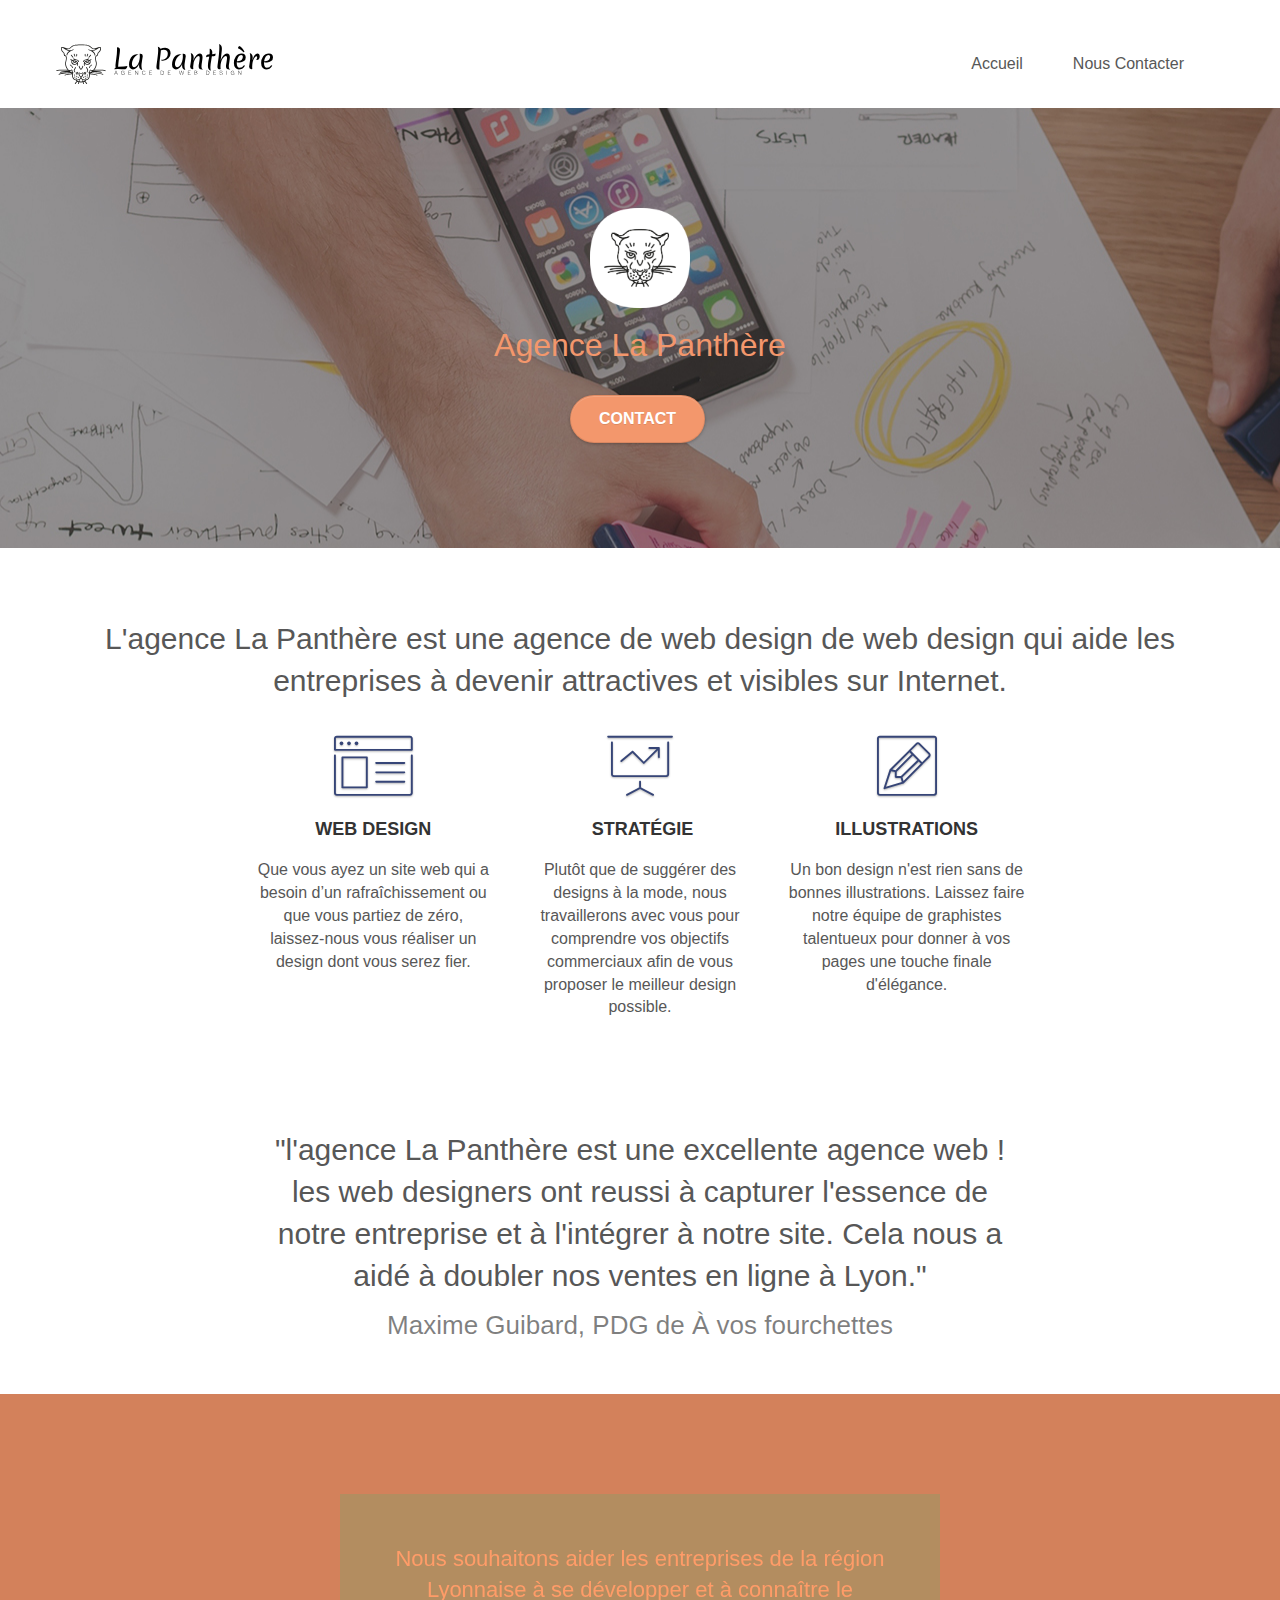
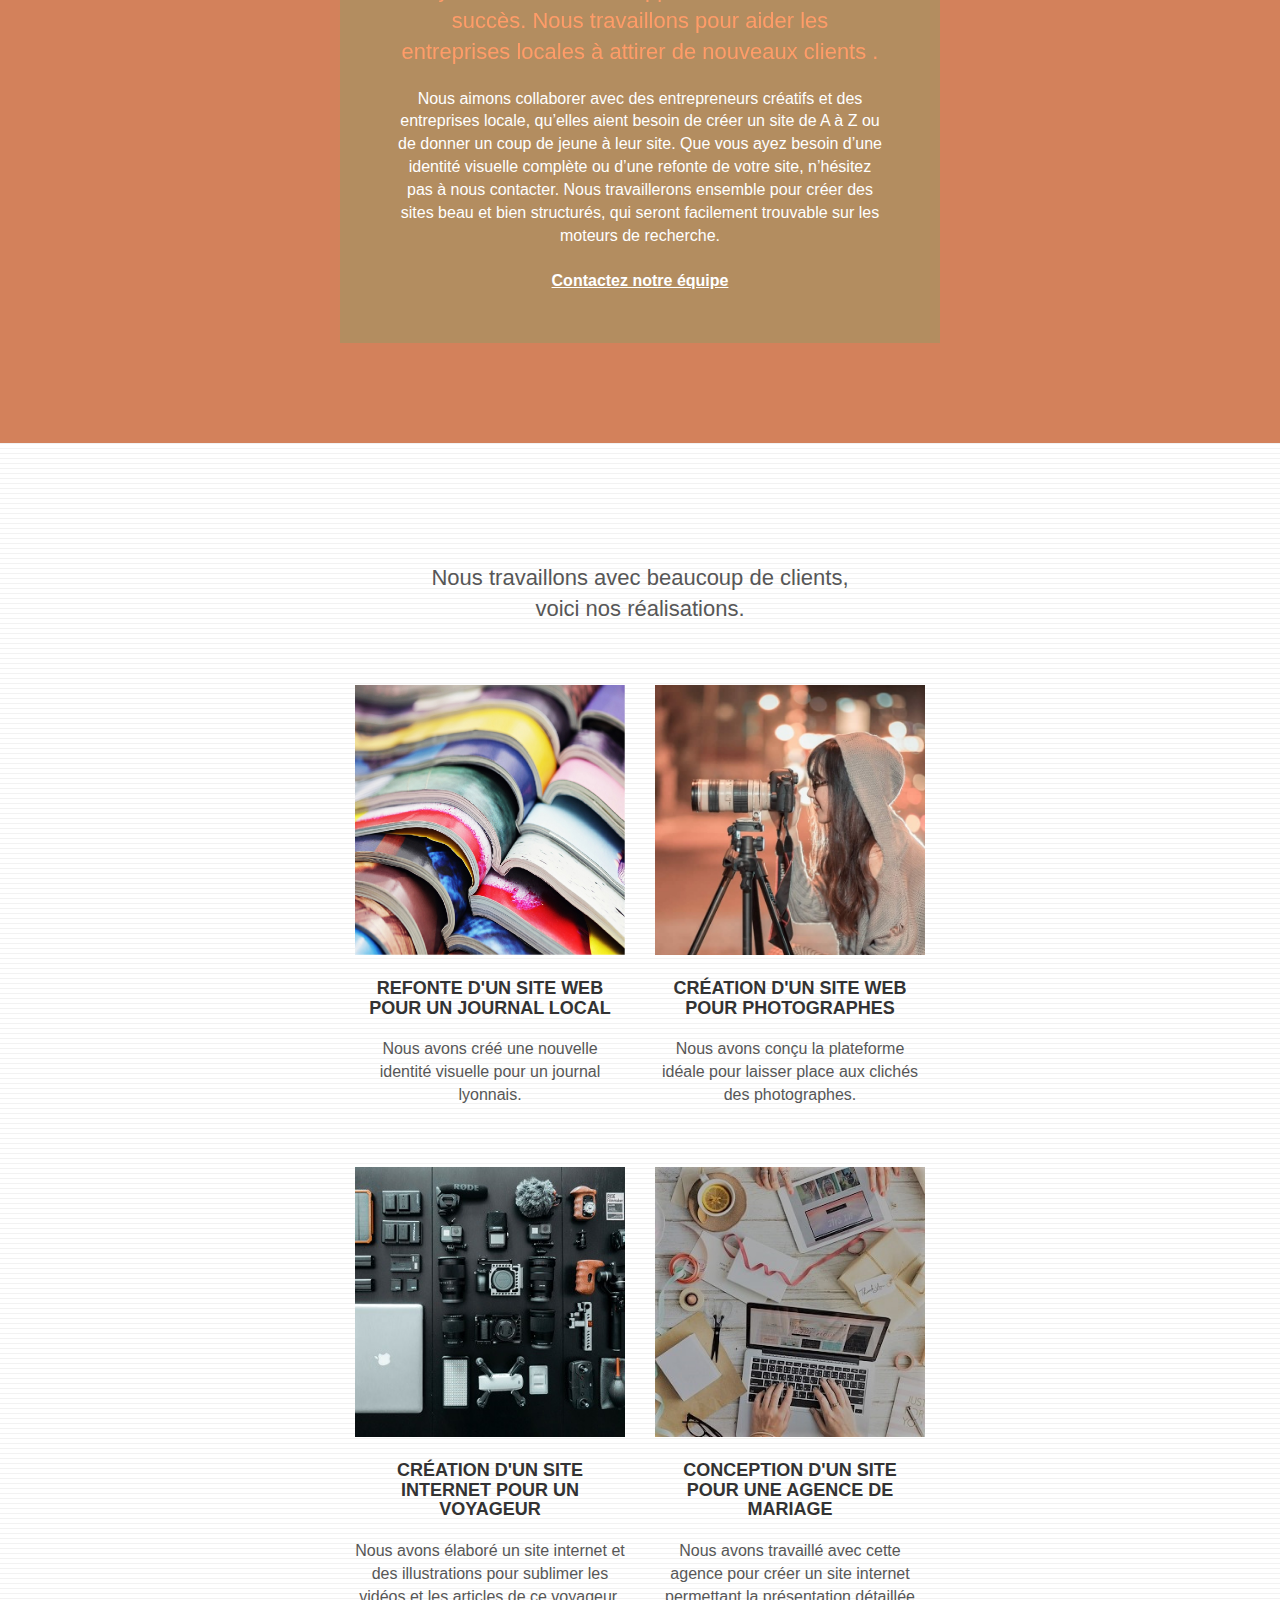
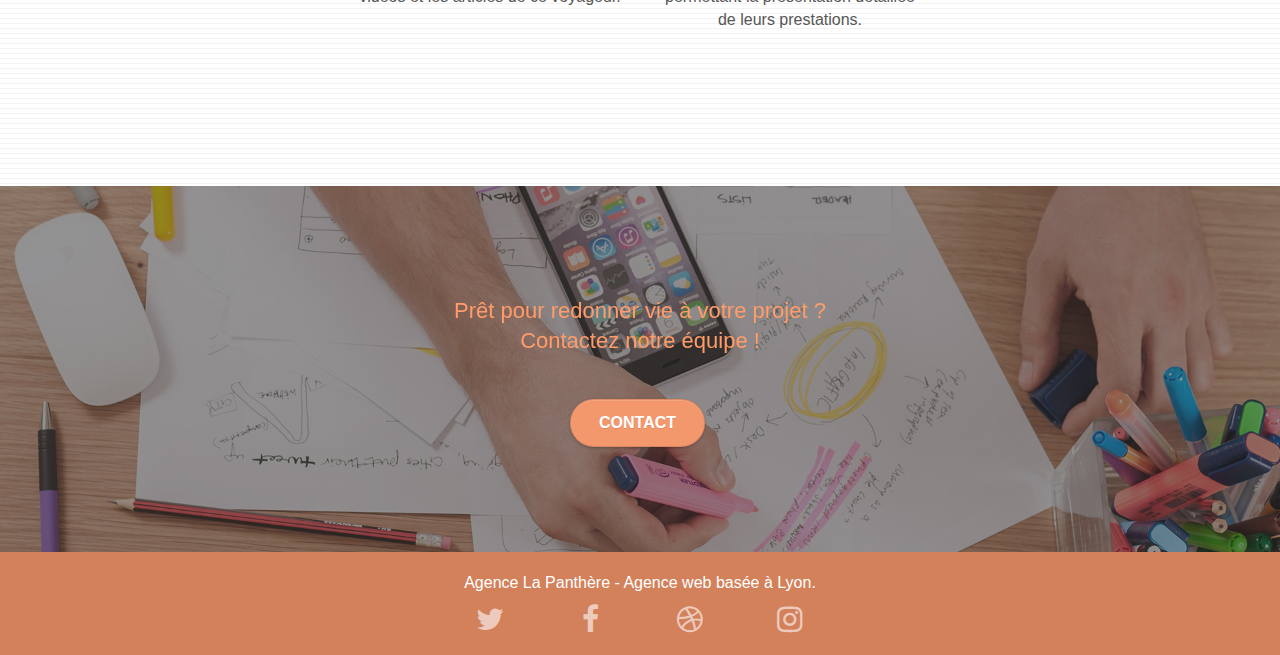
==== commit 6486b845: "Add files via upload" ====
--- a/index.html
+++ b/index.html
@@ -55,7 +55,7 @@
 									<a href="index.html">Accueil</a>
 								</li>
 								<li>
-									<a href="page2.html">Nous contacter</a>
+									<a href="page2.html">Nous Contacter</a>
 								</li>
 							</ul>
 						</div>
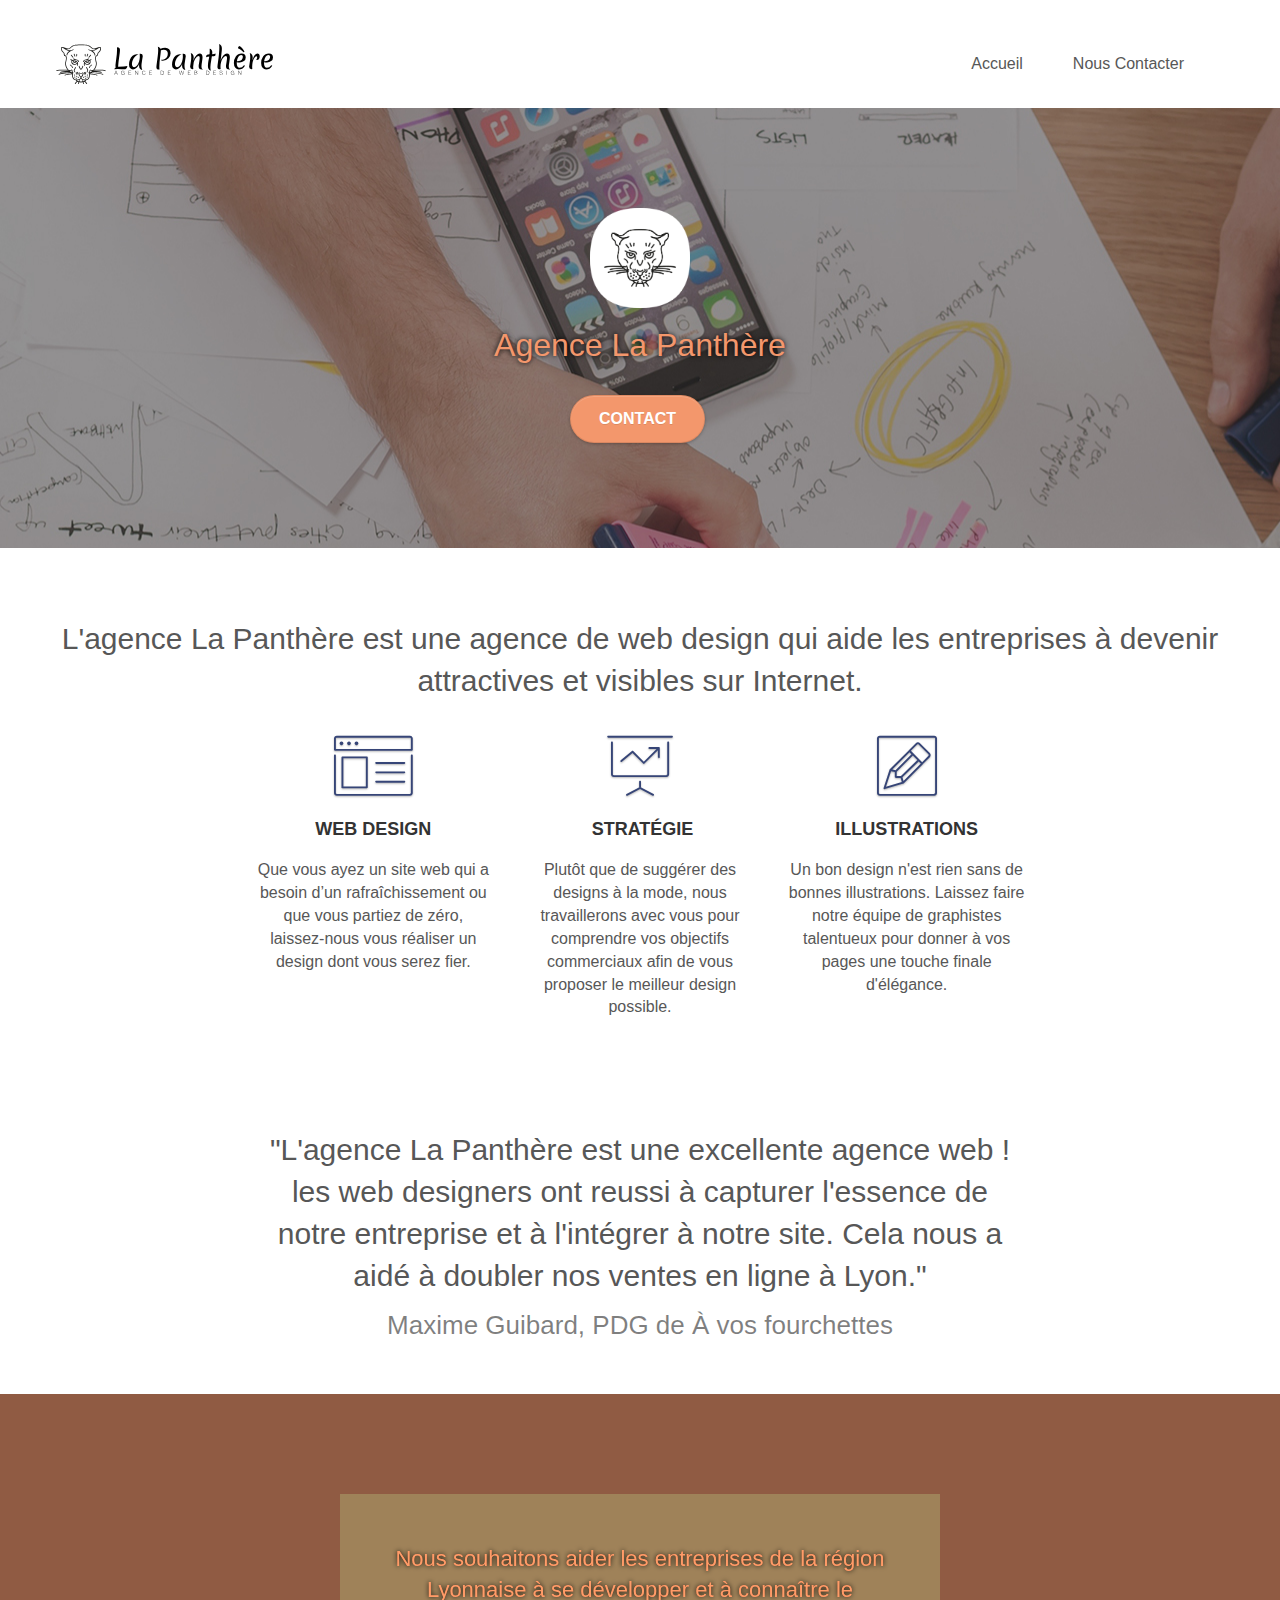
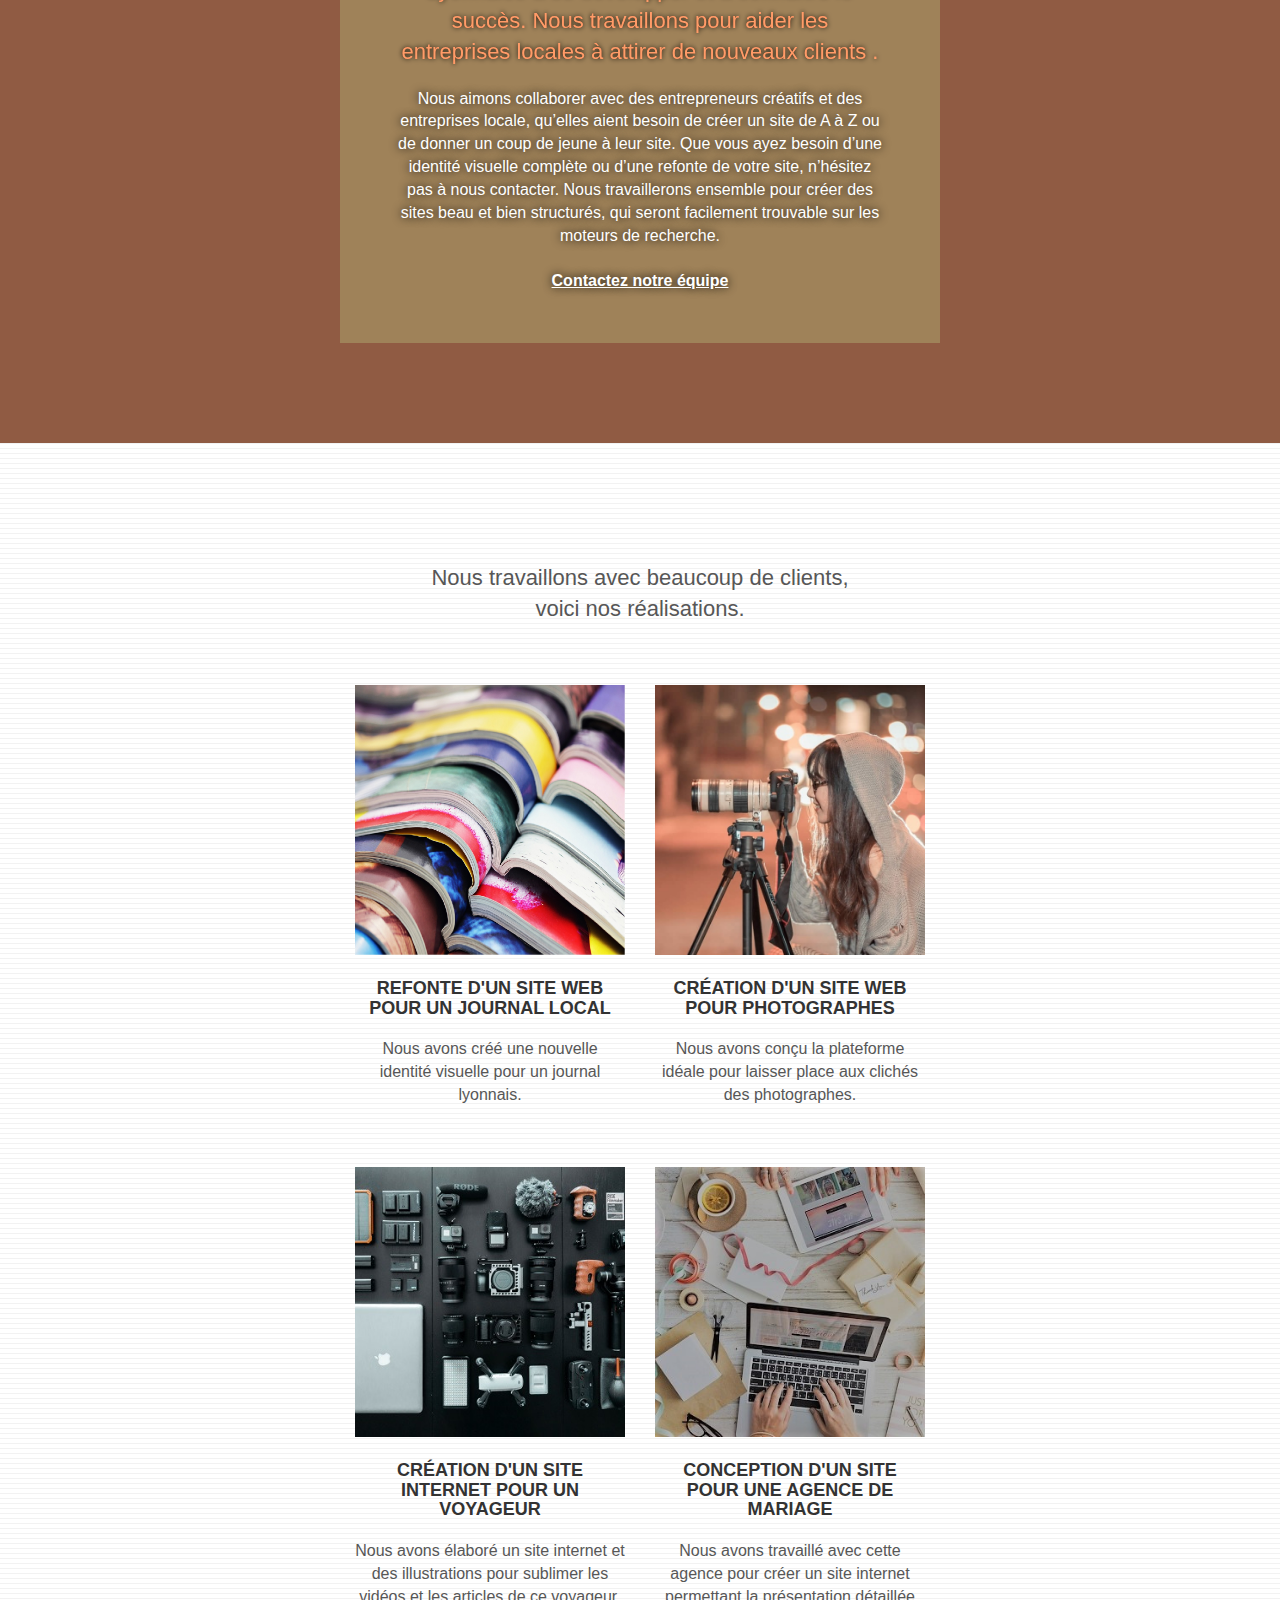
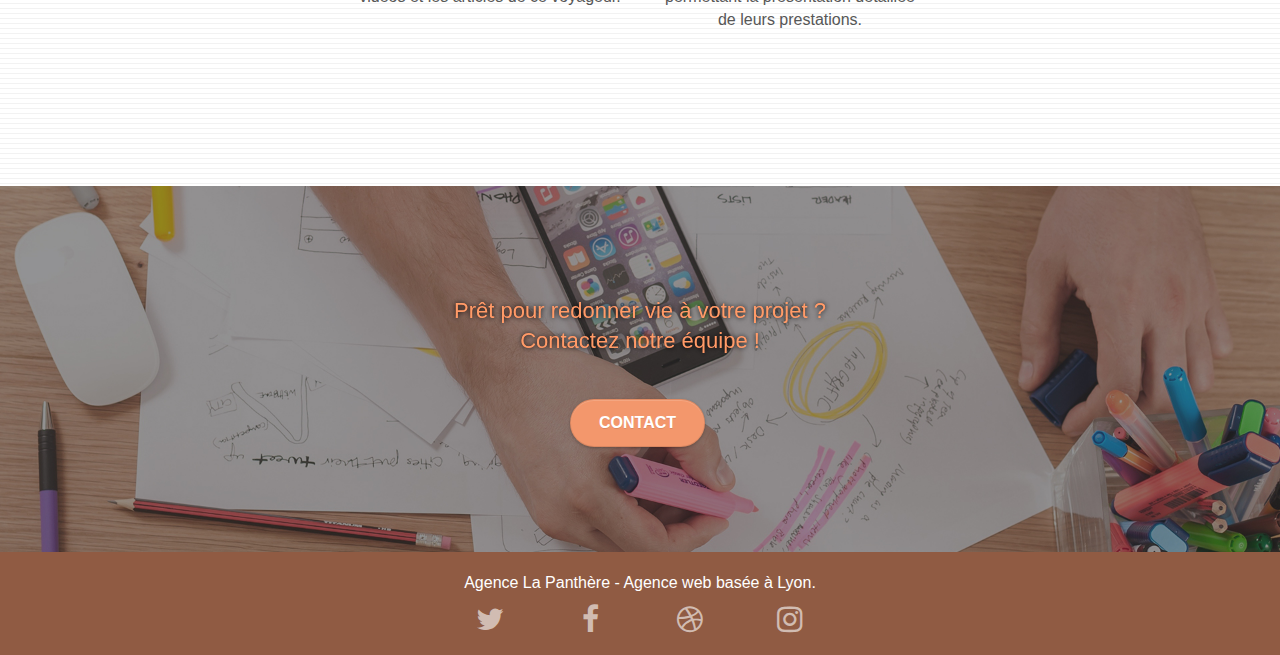
==== commit 1fb14a42: "Add files via upload" ====
--- a/index.html
+++ b/index.html
@@ -92,7 +92,7 @@
 				<div class="container bloc-md">
 					<div class="row">
 						<div class="col-sm-12 text-center">
-							<h2>L'agence La Panthère est une agence de web design de web design qui aide les entreprises
+							<h2>L'agence La Panthère est une agence de web design qui aide les entreprises
 								à
 								devenir attractives et visibles sur Internet.</h2>
 						</div>
@@ -139,7 +139,7 @@
 					</div>
 					<div class="row voffset-lg voffset">
 						<div class="col-xs-12 col-md-8 col-md-offset-2 text-center">
-							<h2>"l'agence La Panthère est une excellente agence web ! les web designers ont reussi à
+							<h2>"L'agence La Panthère est une excellente agence web ! les web designers ont reussi à
 								capturer l'essence de notre entreprise et à l'intégrer à notre site. Cela nous a aidé à
 								doubler nos ventes en ligne à Lyon."</h2>
 							<span>Maxime Guibard, PDG de À vos fourchettes</span>
--- a/style.css
+++ b/style.css
@@ -309,6 +309,7 @@
 
 #bloc-5-cta h2 {
     filter: contrast(1.2);
+    text-shadow: 0px 0px 5px black;
 }
 
 .sr-only {
@@ -398,11 +399,13 @@
 h1.text-center {
     color: white !important;
     text-align: center;
+    text-shadow: 0px 0px 5px black;
 }
 
 p.text-center:nth-child(2) {
     color: white !important;
     text-align: center;
+    text-shadow: 0px 0px 10px black;
 }
 
 @media (min-width: 768px) {
@@ -810,6 +813,7 @@
 
 .black-background h2 {
     filter: contrast(1.2);
+    text-shadow: 0px 0px 5px black;
 }
 
 .bold-link {
@@ -826,7 +830,7 @@
 }
 
 .bgc-atomic-tangerine {
-    background-color: #CE7349E6;
+    background-color: #84492FE6;
 }
 
 .tc-white {
@@ -960,6 +964,14 @@
         padding-right: 10px !important;
     }
 
+    .bloc-md h2 {
+        font-size: 25px;
+    }
+
+    .col-xs-12 span {
+        font-size: 20px;
+    }
+
     .b-parallax {
         background-attachment: scroll;
     }
